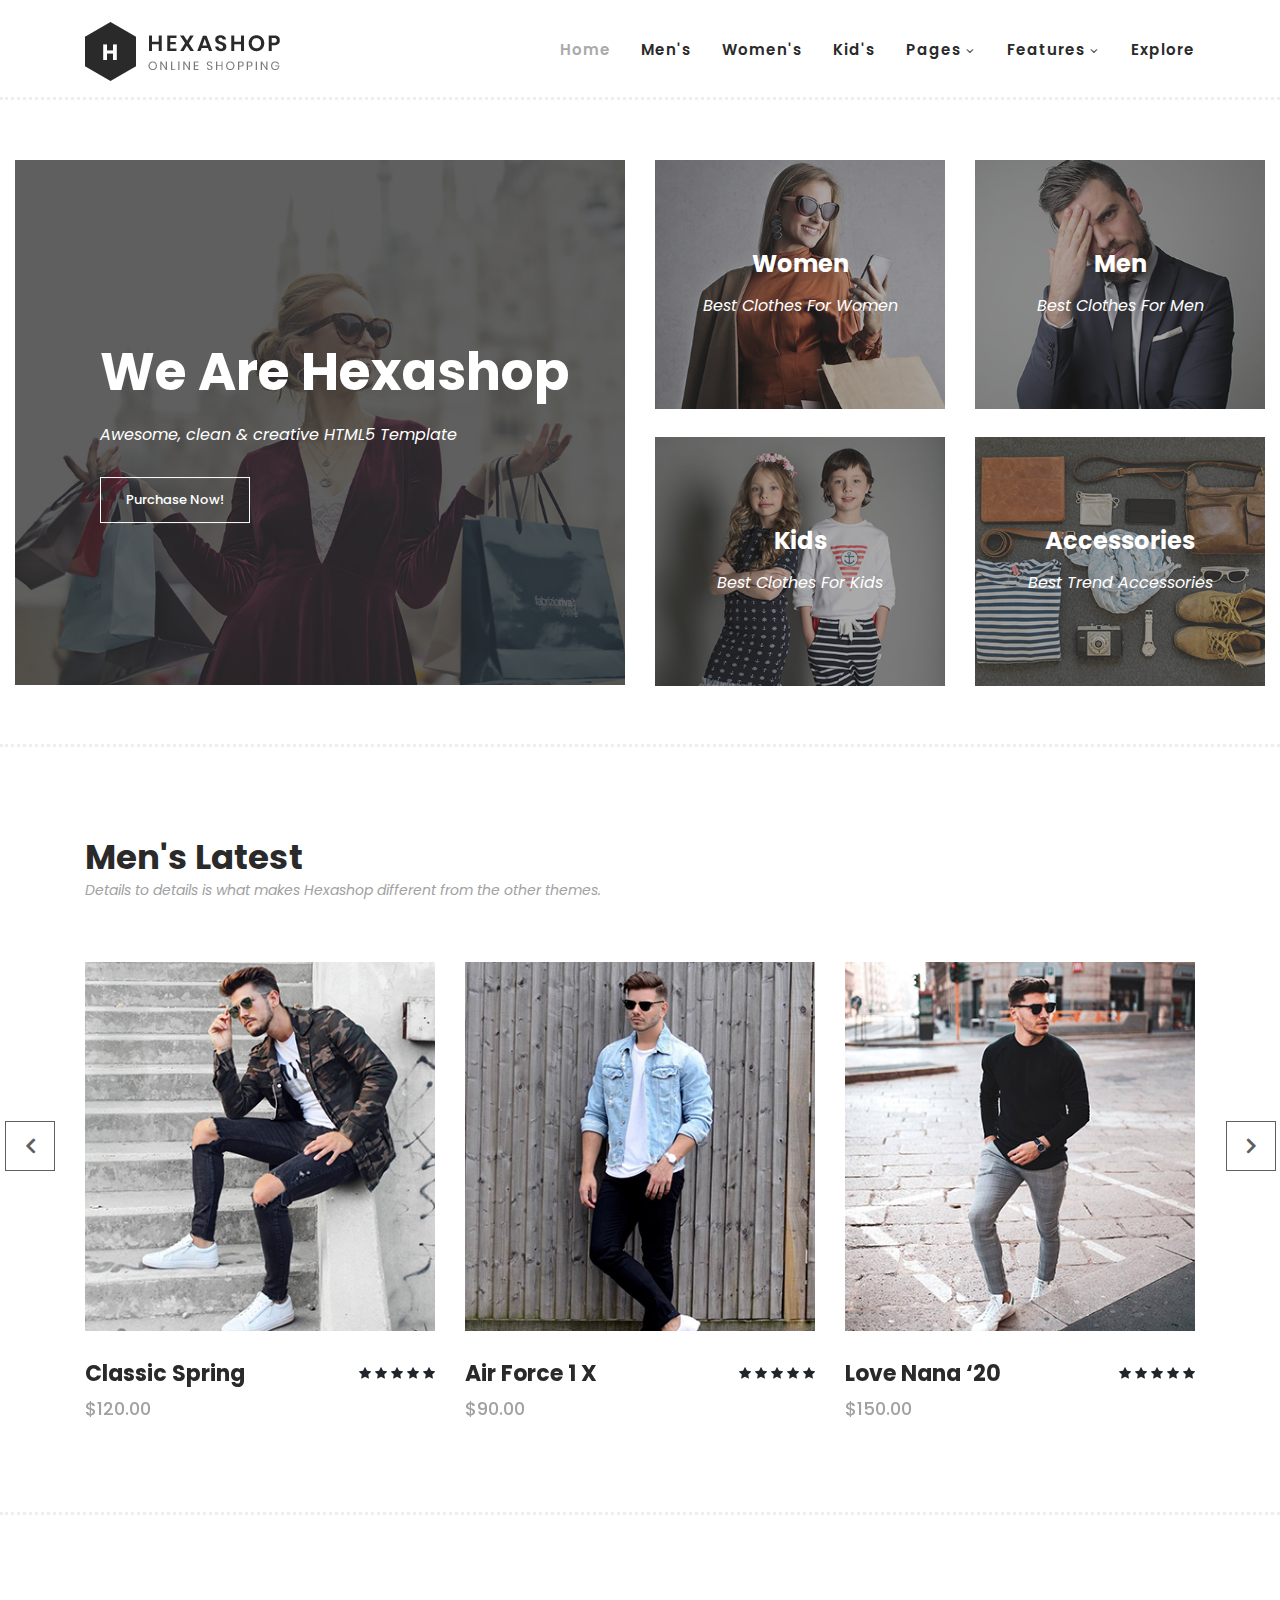
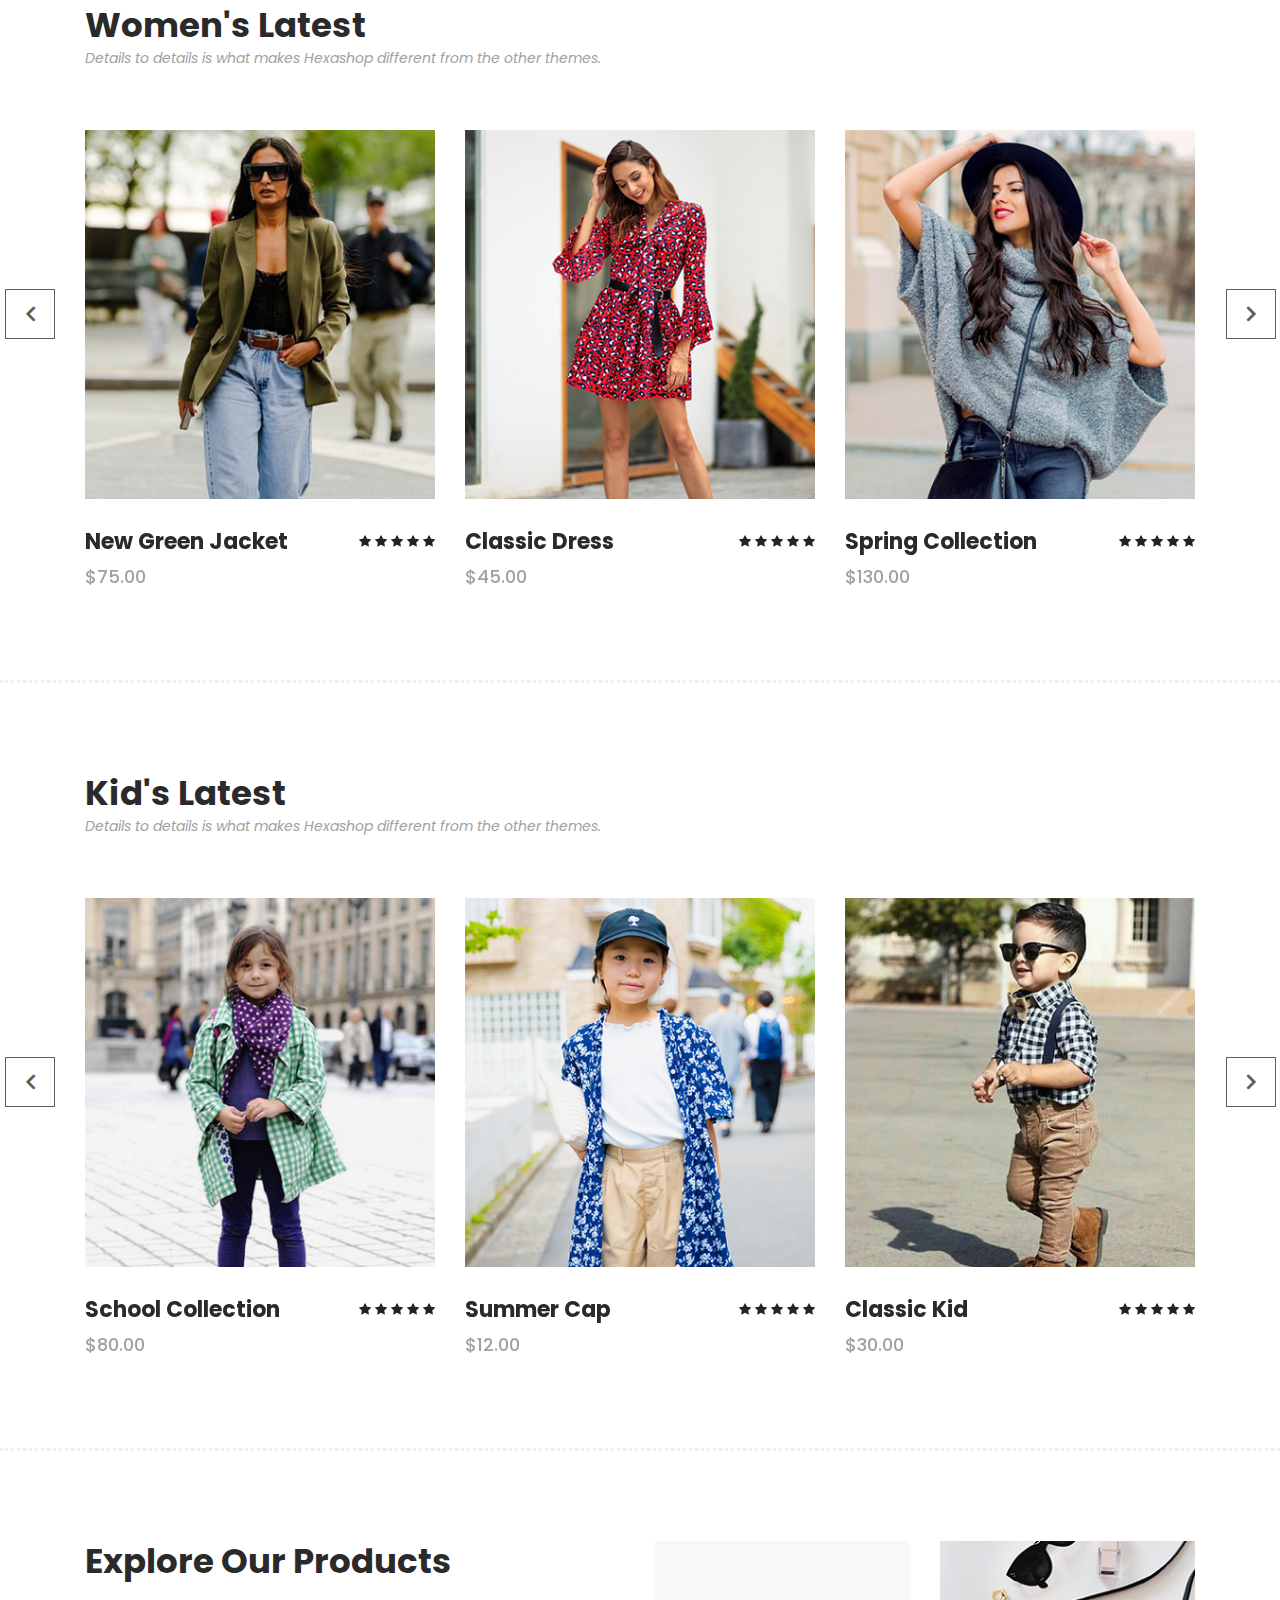
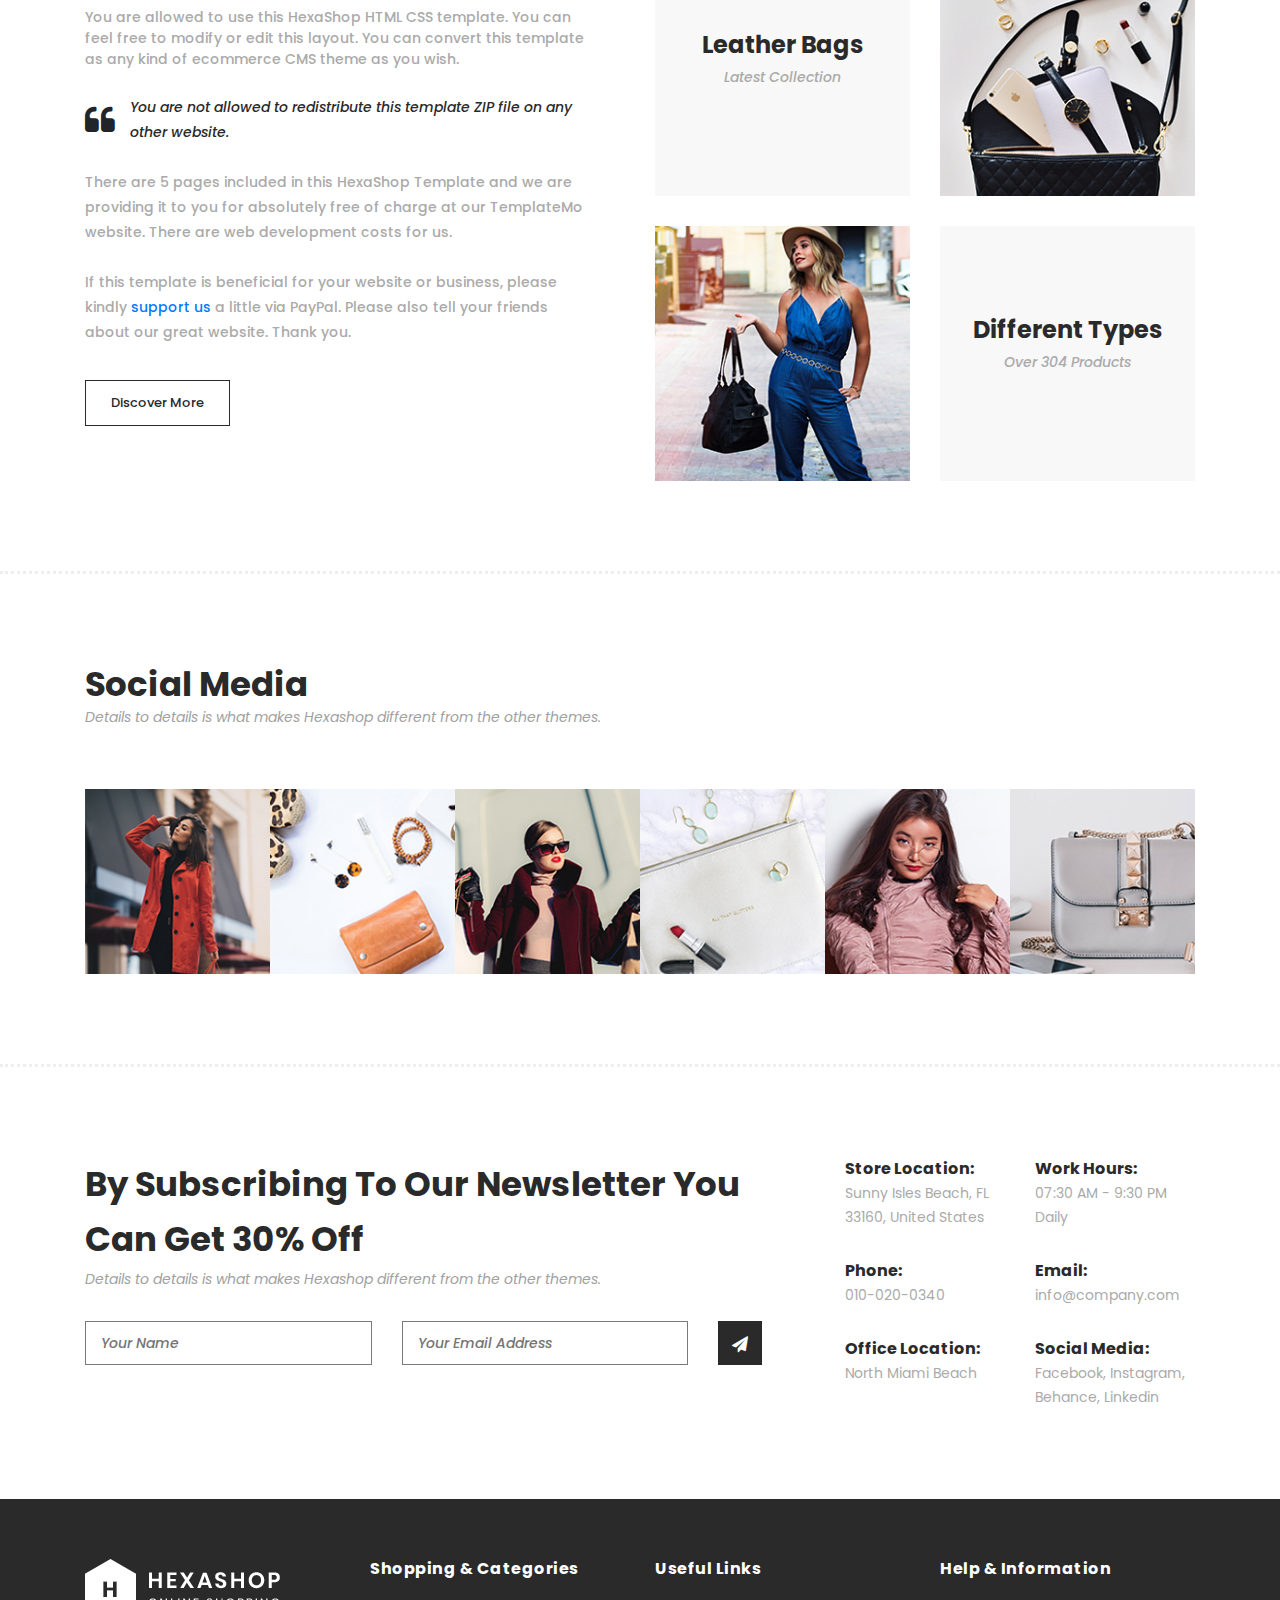
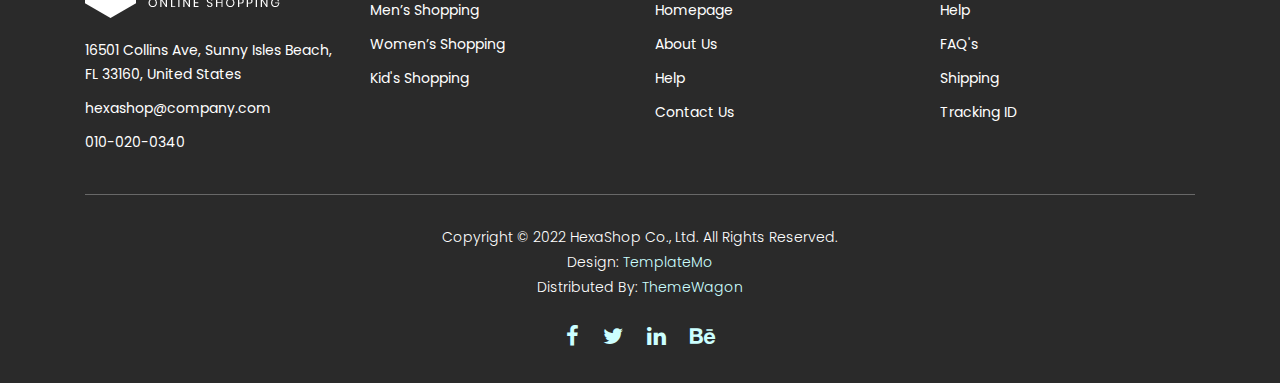
==== index.html @ 244a265d "hehe" ====
<!DOCTYPE html>
<html lang="en">

  <head>

    <meta charset="utf-8">
    <meta name="viewport" content="width=device-width, initial-scale=1, shrink-to-fit=no">
    <meta name="description" content="">
    <meta name="author" content="">
    <link href="https://fonts.googleapis.com/css?family=Poppins:100,200,300,400,500,600,700,800,900&display=swap" rel="stylesheet">

    <title>Hexashop Ecommerce HTML CSS Template</title>


    <!-- Additional CSS Files -->
    <link rel="stylesheet" type="text/css" href="assets/css/bootstrap.min.css">

    <link rel="stylesheet" type="text/css" href="assets/css/font-awesome.css">

    <link rel="stylesheet" href="assets/css/templatemo-hexashop.css">

    <link rel="stylesheet" href="assets/css/owl-carousel.css">

    <link rel="stylesheet" href="assets/css/lightbox.css">
<!--

TemplateMo 571 Hexashop

https://templatemo.com/tm-571-hexashop

-->
    </head>
    
    <body>
    
    <!-- ***** Preloader Start ***** -->
    <div id="preloader">
        <div class="jumper">
            <div></div>
            <div></div>
            <div></div>
        </div>
    </div>  
    <!-- ***** Preloader End ***** -->
    
    
    <!-- ***** Header Area Start ***** -->
    <header class="header-area header-sticky">
        <div class="container">
            <div class="row">
                <div class="col-12">
                    <nav class="main-nav">
                        <!-- ***** Logo Start ***** -->
                        <a href="index.html" class="logo">
                            <img src="assets/images/logo.png">
                        </a>
                        <!-- ***** Logo End ***** -->
                        <!-- ***** Menu Start ***** -->
                        <ul class="nav">
                            <li class="scroll-to-section"><a href="#top" class="active">Home</a></li>
                            <li class="scroll-to-section"><a href="#men">Men's</a></li>
                            <li class="scroll-to-section"><a href="#women">Women's</a></li>
                            <li class="scroll-to-section"><a href="#kids">Kid's</a></li>
                            <li class="submenu">
                                <a href="javascript:;">Pages</a>
                                <ul>
                                    <li><a href="about.html">About Us</a></li>
                                    <li><a href="products.html">Products</a></li>
                                    <li><a href="single-product.html">Single Product</a></li>
                                    <li><a href="contact.html">Contact Us</a></li>
                                </ul>
                            </li>
                            <li class="submenu">
                                <a href="javascript:;">Features</a>
                                <ul>
                                    <li><a href="#">Features Page 1</a></li>
                                    <li><a href="#">Features Page 2</a></li>
                                    <li><a href="#">Features Page 3</a></li>
                                    <li><a rel="nofollow" href="https://templatemo.com/page/4" target="_blank">Template Page 4</a></li>
                                </ul>
                            </li>
                            <li class="scroll-to-section"><a href="#explore">Explore</a></li>
                        </ul>        
                        <a class='menu-trigger'>
                            <span>Menu</span>
                        </a>
                        <!-- ***** Menu End ***** -->
                    </nav>
                </div>
            </div>
        </div>
    </header>
    <!-- ***** Header Area End ***** -->

    <!-- ***** Main Banner Area Start ***** -->
    <div class="main-banner" id="top">
        <div class="container-fluid">
            <div class="row">
                <div class="col-lg-6">
                    <div class="left-content">
                        <div class="thumb">
                            <div class="inner-content">
                                <h4>We Are Hexashop</h4>
                                <span>Awesome, clean &amp; creative HTML5 Template</span>
                                <div class="main-border-button">
                                    <a href="#">Purchase Now!</a>
                                </div>
                            </div>
                            <img src="assets/images/left-banner-image.jpg" alt="">
                        </div>
                    </div>
                </div>
                <div class="col-lg-6">
                    <div class="right-content">
                        <div class="row">
                            <div class="col-lg-6">
                                <div class="right-first-image">
                                    <div class="thumb">
                                        <div class="inner-content">
                                            <h4>Women</h4>
                                            <span>Best Clothes For Women</span>
                                        </div>
                                        <div class="hover-content">
                                            <div class="inner">
                                                <h4>Women</h4>
                                                <p>Lorem ipsum dolor sit amet, conservisii ctetur adipiscing elit incid.</p>
                                                <div class="main-border-button">
                                                    <a href="#">Discover More</a>
                                                </div>
                                            </div>
                                        </div>
                                        <img src="assets/images/baner-right-image-01.jpg">
                                    </div>
                                </div>
                            </div>
                            <div class="col-lg-6">
                                <div class="right-first-image">
                                    <div class="thumb">
                                        <div class="inner-content">
                                            <h4>Men</h4>
                                            <span>Best Clothes For Men</span>
                                        </div>
                                        <div class="hover-content">
                                            <div class="inner">
                                                <h4>Men</h4>
                                                <p>Lorem ipsum dolor sit amet, conservisii ctetur adipiscing elit incid.</p>
                                                <div class="main-border-button">
                                                    <a href="#">Discover More</a>
                                                </div>
                                            </div>
                                        </div>
                                        <img src="assets/images/baner-right-image-02.jpg">
                                    </div>
                                </div>
                            </div>
                            <div class="col-lg-6">
                                <div class="right-first-image">
                                    <div class="thumb">
                                        <div class="inner-content">
                                            <h4>Kids</h4>
                                            <span>Best Clothes For Kids</span>
                                        </div>
                                        <div class="hover-content">
                                            <div class="inner">
                                                <h4>Kids</h4>
                                                <p>Lorem ipsum dolor sit amet, conservisii ctetur adipiscing elit incid.</p>
                                                <div class="main-border-button">
                                                    <a href="#">Discover More</a>
                                                </div>
                                            </div>
                                        </div>
                                        <img src="assets/images/baner-right-image-03.jpg">
                                    </div>
                                </div>
                            </div>
                            <div class="col-lg-6">
                                <div class="right-first-image">
                                    <div class="thumb">
                                        <div class="inner-content">
                                            <h4>Accessories</h4>
                                            <span>Best Trend Accessories</span>
                                        </div>
                                        <div class="hover-content">
                                            <div class="inner">
                                                <h4>Accessories</h4>
                                                <p>Lorem ipsum dolor sit amet, conservisii ctetur adipiscing elit incid.</p>
                                                <div class="main-border-button">
                                                    <a href="#">Discover More</a>
                                                </div>
                                            </div>
                                        </div>
                                        <img src="assets/images/baner-right-image-04.jpg">
                                    </div>
                                </div>
                            </div>
                        </div>
                    </div>
                </div>
            </div>
        </div>
    </div>
    <!-- ***** Main Banner Area End ***** -->

    <!-- ***** Men Area Starts ***** -->
    <section class="section" id="men">
        <div class="container">
            <div class="row">
                <div class="col-lg-6">
                    <div class="section-heading">
                        <h2>Men's Latest</h2>
                        <span>Details to details is what makes Hexashop different from the other themes.</span>
                    </div>
                </div>
            </div>
        </div>
        <div class="container">
            <div class="row">
                <div class="col-lg-12">
                    <div class="men-item-carousel">
                        <div class="owl-men-item owl-carousel">
                            <div class="item">
                                <div class="thumb">
                                    <div class="hover-content">
                                        <ul>
                                            <li><a href="single-product.html"><i class="fa fa-eye"></i></a></li>
                                            <li><a href="single-product.html"><i class="fa fa-star"></i></a></li>
                                            <li><a href="single-product.html"><i class="fa fa-shopping-cart"></i></a></li>
                                        </ul>
                                    </div>
                                    <img src="assets/images/men-01.jpg" alt="">
                                </div>
                                <div class="down-content">
                                    <h4>Classic Spring</h4>
                                    <span>$120.00</span>
                                    <ul class="stars">
                                        <li><i class="fa fa-star"></i></li>
                                        <li><i class="fa fa-star"></i></li>
                                        <li><i class="fa fa-star"></i></li>
                                        <li><i class="fa fa-star"></i></li>
                                        <li><i class="fa fa-star"></i></li>
                                    </ul>
                                </div>
                            </div>
                            <div class="item">
                                <div class="thumb">
                                    <div class="hover-content">
                                        <ul>
                                            <li><a href="single-product.html"><i class="fa fa-eye"></i></a></li>
                                            <li><a href="single-product.html"><i class="fa fa-star"></i></a></li>
                                            <li><a href="single-product.html"><i class="fa fa-shopping-cart"></i></a></li>
                                        </ul>
                                    </div>
                                    <img src="assets/images/men-02.jpg" alt="">
                                </div>
                                <div class="down-content">
                                    <h4>Air Force 1 X</h4>
                                    <span>$90.00</span>
                                    <ul class="stars">
                                        <li><i class="fa fa-star"></i></li>
                                        <li><i class="fa fa-star"></i></li>
                                        <li><i class="fa fa-star"></i></li>
                                        <li><i class="fa fa-star"></i></li>
                                        <li><i class="fa fa-star"></i></li>
                                    </ul>
                                </div>
                            </div>
                            <div class="item">
                                <div class="thumb">
                                    <div class="hover-content">
                                        <ul>
                                            <li><a href="single-product.html"><i class="fa fa-eye"></i></a></li>
                                            <li><a href="single-product.html"><i class="fa fa-star"></i></a></li>
                                            <li><a href="single-product.html"><i class="fa fa-shopping-cart"></i></a></li>
                                        </ul>
                                    </div>
                                    <img src="assets/images/men-03.jpg" alt="">
                                </div>
                                <div class="down-content">
                                    <h4>Love Nana ‘20</h4>
                                    <span>$150.00</span>
                                    <ul class="stars">
                                        <li><i class="fa fa-star"></i></li>
                                        <li><i class="fa fa-star"></i></li>
                                        <li><i class="fa fa-star"></i></li>
                                        <li><i class="fa fa-star"></i></li>
                                        <li><i class="fa fa-star"></i></li>
                                    </ul>
                                </div>
                            </div>
                            <div class="item">
                                <div class="thumb">
                                    <div class="hover-content">
                                        <ul>
                                            <li><a href="single-product.html"><i class="fa fa-eye"></i></a></li>
                                            <li><a href="single-product.html"><i class="fa fa-star"></i></a></li>
                                            <li><a href="single-product.html"><i class="fa fa-shopping-cart"></i></a></li>
                                        </ul>
                                    </div>
                                    <img src="assets/images/men-01.jpg" alt="">
                                </div>
                                <div class="down-content">
                                    <h4>Classic Spring</h4>
                                    <span>$120.00</span>
                                    <ul class="stars">
                                        <li><i class="fa fa-star"></i></li>
                                        <li><i class="fa fa-star"></i></li>
                                        <li><i class="fa fa-star"></i></li>
                                        <li><i class="fa fa-star"></i></li>
                                        <li><i class="fa fa-star"></i></li>
                                    </ul>
                                </div>
                            </div>
                        </div>
                    </div>
                </div>
            </div>
        </div>
    </section>
    <!-- ***** Men Area Ends ***** -->

    <!-- ***** Women Area Starts ***** -->
    <section class="section" id="women">
        <div class="container">
            <div class="row">
                <div class="col-lg-6">
                    <div class="section-heading">
                        <h2>Women's Latest</h2>
                        <span>Details to details is what makes Hexashop different from the other themes.</span>
                    </div>
                </div>
            </div>
        </div>
        <div class="container">
            <div class="row">
                <div class="col-lg-12">
                    <div class="women-item-carousel">
                        <div class="owl-women-item owl-carousel">
                            <div class="item">
                                <div class="thumb">
                                    <div class="hover-content">
                                        <ul>
                                            <li><a href="single-product.html"><i class="fa fa-eye"></i></a></li>
                                            <li><a href="single-product.html"><i class="fa fa-star"></i></a></li>
                                            <li><a href="single-product.html"><i class="fa fa-shopping-cart"></i></a></li>
                                        </ul>
                                    </div>
                                    <img src="assets/images/women-01.jpg" alt="">
                                </div>
                                <div class="down-content">
                                    <h4>New Green Jacket</h4>
                                    <span>$75.00</span>
                                    <ul class="stars">
                                        <li><i class="fa fa-star"></i></li>
                                        <li><i class="fa fa-star"></i></li>
                                        <li><i class="fa fa-star"></i></li>
                                        <li><i class="fa fa-star"></i></li>
                                        <li><i class="fa fa-star"></i></li>
                                    </ul>
                                </div>
                            </div>
                            <div class="item">
                                <div class="thumb">
                                    <div class="hover-content">
                                        <ul>
                                            <li><a href="single-product.html"><i class="fa fa-eye"></i></a></li>
                                            <li><a href="single-product.html"><i class="fa fa-star"></i></a></li>
                                            <li><a href="single-product.html"><i class="fa fa-shopping-cart"></i></a></li>
                                        </ul>
                                    </div>
                                    <img src="assets/images/women-02.jpg" alt="">
                                </div>
                                <div class="down-content">
                                    <h4>Classic Dress</h4>
                                    <span>$45.00</span>
                                    <ul class="stars">
                                        <li><i class="fa fa-star"></i></li>
                                        <li><i class="fa fa-star"></i></li>
                                        <li><i class="fa fa-star"></i></li>
                                        <li><i class="fa fa-star"></i></li>
                                        <li><i class="fa fa-star"></i></li>
                                    </ul>
                                </div>
                            </div>
                            <div class="item">
                                <div class="thumb">
                                    <div class="hover-content">
                                        <ul>
                                            <li><a href="single-product.html"><i class="fa fa-eye"></i></a></li>
                                            <li><a href="single-product.html"><i class="fa fa-star"></i></a></li>
                                            <li><a href="single-product.html"><i class="fa fa-shopping-cart"></i></a></li>
                                        </ul>
                                    </div>
                                    <img src="assets/images/women-03.jpg" alt="">
                                </div>
                                <div class="down-content">
                                    <h4>Spring Collection</h4>
                                    <span>$130.00</span>
                                    <ul class="stars">
                                        <li><i class="fa fa-star"></i></li>
                                        <li><i class="fa fa-star"></i></li>
                                        <li><i class="fa fa-star"></i></li>
                                        <li><i class="fa fa-star"></i></li>
                                        <li><i class="fa fa-star"></i></li>
                                    </ul>
                                </div>
                            </div>
                            <div class="item">
                                <div class="thumb">
                                    <div class="hover-content">
                                        <ul>
                                            <li><a href="single-product.html"><i class="fa fa-eye"></i></a></li>
                                            <li><a href="single-product.html"><i class="fa fa-star"></i></a></li>
                                            <li><a href="single-product.html"><i class="fa fa-shopping-cart"></i></a></li>
                                        </ul>
                                    </div>
                                    <img src="assets/images/women-01.jpg" alt="">
                                </div>
                                <div class="down-content">
                                    <h4>Classic Spring</h4>
                                    <span>$120.00</span>
                                    <ul class="stars">
                                        <li><i class="fa fa-star"></i></li>
                                        <li><i class="fa fa-star"></i></li>
                                        <li><i class="fa fa-star"></i></li>
                                        <li><i class="fa fa-star"></i></li>
                                        <li><i class="fa fa-star"></i></li>
                                    </ul>
                                </div>
                            </div>
                        </div>
                    </div>
                </div>
            </div>
        </div>
    </section>
    <!-- ***** Women Area Ends ***** -->

    <!-- ***** Kids Area Starts ***** -->
    <section class="section" id="kids">
        <div class="container">
            <div class="row">
                <div class="col-lg-6">
                    <div class="section-heading">
                        <h2>Kid's Latest</h2>
                        <span>Details to details is what makes Hexashop different from the other themes.</span>
                    </div>
                </div>
            </div>
        </div>
        <div class="container">
            <div class="row">
                <div class="col-lg-12">
                    <div class="kid-item-carousel">
                        <div class="owl-kid-item owl-carousel">
                            <div class="item">
                                <div class="thumb">
                                    <div class="hover-content">
                                        <ul>
                                            <li><a href="single-product.html"><i class="fa fa-eye"></i></a></li>
                                            <li><a href="single-product.html"><i class="fa fa-star"></i></a></li>
                                            <li><a href="single-product.html"><i class="fa fa-shopping-cart"></i></a></li>
                                        </ul>
                                    </div>
                                    <img src="assets/images/kid-01.jpg" alt="">
                                </div>
                                <div class="down-content">
                                    <h4>School Collection</h4>
                                    <span>$80.00</span>
                                    <ul class="stars">
                                        <li><i class="fa fa-star"></i></li>
                                        <li><i class="fa fa-star"></i></li>
                                        <li><i class="fa fa-star"></i></li>
                                        <li><i class="fa fa-star"></i></li>
                                        <li><i class="fa fa-star"></i></li>
                                    </ul>
                                </div>
                            </div>
                            <div class="item">
                                <div class="thumb">
                                    <div class="hover-content">
                                        <ul>
                                            <li><a href="single-product.html"><i class="fa fa-eye"></i></a></li>
                                            <li><a href="single-product.html"><i class="fa fa-star"></i></a></li>
                                            <li><a href="single-product.html"><i class="fa fa-shopping-cart"></i></a></li>
                                        </ul>
                                    </div>
                                    <img src="assets/images/kid-02.jpg" alt="">
                                </div>
                                <div class="down-content">
                                    <h4>Summer Cap</h4>
                                    <span>$12.00</span>
                                    <ul class="stars">
                                        <li><i class="fa fa-star"></i></li>
                                        <li><i class="fa fa-star"></i></li>
                                        <li><i class="fa fa-star"></i></li>
                                        <li><i class="fa fa-star"></i></li>
                                        <li><i class="fa fa-star"></i></li>
                                    </ul>
                                </div>
                            </div>
                            <div class="item">
                                <div class="thumb">
                                    <div class="hover-content">
                                        <ul>
                                            <li><a href="single-product.html"><i class="fa fa-eye"></i></a></li>
                                            <li><a href="single-product.html"><i class="fa fa-star"></i></a></li>
                                            <li><a href="single-product.html"><i class="fa fa-shopping-cart"></i></a></li>
                                        </ul>
                                    </div>
                                    <img src="assets/images/kid-03.jpg" alt="">
                                </div>
                                <div class="down-content">
                                    <h4>Classic Kid</h4>
                                    <span>$30.00</span>
                                    <ul class="stars">
                                        <li><i class="fa fa-star"></i></li>
                                        <li><i class="fa fa-star"></i></li>
                                        <li><i class="fa fa-star"></i></li>
                                        <li><i class="fa fa-star"></i></li>
                                        <li><i class="fa fa-star"></i></li>
                                    </ul>
                                </div>
                            </div>
                            <div class="item">
                                <div class="thumb">
                                    <div class="hover-content">
                                        <ul>
                                            <li><a href="single-product.html"><i class="fa fa-eye"></i></a></li>
                                            <li><a href="single-product.html"><i class="fa fa-star"></i></a></li>
                                            <li><a href="single-product.html"><i class="fa fa-shopping-cart"></i></a></li>
                                        </ul>
                                    </div>
                                    <img src="assets/images/kid-01.jpg" alt="">
                                </div>
                                <div class="down-content">
                                    <h4>Classic Spring</h4>
                                    <span>$120.00</span>
                                    <ul class="stars">
                                        <li><i class="fa fa-star"></i></li>
                                        <li><i class="fa fa-star"></i></li>
                                        <li><i class="fa fa-star"></i></li>
                                        <li><i class="fa fa-star"></i></li>
                                        <li><i class="fa fa-star"></i></li>
                                    </ul>
                                </div>
                            </div>
                        </div>
                    </div>
                </div>
            </div>
        </div>
    </section>
    <!-- ***** Kids Area Ends ***** -->

    <!-- ***** Explore Area Starts ***** -->
    <section class="section" id="explore">
        <div class="container">
            <div class="row">
                <div class="col-lg-6">
                    <div class="left-content">
                        <h2>Explore Our Products</h2>
                        <span>You are allowed to use this HexaShop HTML CSS template. You can feel free to modify or edit this layout. You can convert this template as any kind of ecommerce CMS theme as you wish.</span>
                        <div class="quote">
                            <i class="fa fa-quote-left"></i><p>You are not allowed to redistribute this template ZIP file on any other website.</p>
                        </div>
                        <p>There are 5 pages included in this HexaShop Template and we are providing it to you for absolutely free of charge at our TemplateMo website. There are web development costs for us.</p>
                        <p>If this template is beneficial for your website or business, please kindly <a rel="nofollow" href="https://paypal.me/templatemo" target="_blank">support us</a> a little via PayPal. Please also tell your friends about our great website. Thank you.</p>
                        <div class="main-border-button">
                            <a href="products.html">Discover More</a>
                        </div>
                    </div>
                </div>
                <div class="col-lg-6">
                    <div class="right-content">
                        <div class="row">
                            <div class="col-lg-6">
                                <div class="leather">
                                    <h4>Leather Bags</h4>
                                    <span>Latest Collection</span>
                                </div>
                            </div>
                            <div class="col-lg-6">
                                <div class="first-image">
                                    <img src="assets/images/explore-image-01.jpg" alt="">
                                </div>
                            </div>
                            <div class="col-lg-6">
                                <div class="second-image">
                                    <img src="assets/images/explore-image-02.jpg" alt="">
                                </div>
                            </div>
                            <div class="col-lg-6">
                                <div class="types">
                                    <h4>Different Types</h4>
                                    <span>Over 304 Products</span>
                                </div>
                            </div>
                        </div>
                    </div>
                </div>
            </div>
        </div>
    </section>
    <!-- ***** Explore Area Ends ***** -->

    <!-- ***** Social Area Starts ***** -->
    <section class="section" id="social">
        <div class="container">
            <div class="row">
                <div class="col-lg-12">
                    <div class="section-heading">
                        <h2>Social Media</h2>
                        <span>Details to details is what makes Hexashop different from the other themes.</span>
                    </div>
                </div>
            </div>
        </div>
        <div class="container">
            <div class="row images">
                <div class="col-2">
                    <div class="thumb">
                        <div class="icon">
                            <a href="http://instagram.com">
                                <h6>Fashion</h6>
                                <i class="fa fa-instagram"></i>
                            </a>
                        </div>
                        <img src="assets/images/instagram-01.jpg" alt="">
                    </div>
                </div>
                <div class="col-2">
                    <div class="thumb">
                        <div class="icon">
                            <a href="http://instagram.com">
                                <h6>New</h6>
                                <i class="fa fa-instagram"></i>
                            </a>
                        </div>
                        <img src="assets/images/instagram-02.jpg" alt="">
                    </div>
                </div>
                <div class="col-2">
                    <div class="thumb">
                        <div class="icon">
                            <a href="http://instagram.com">
                                <h6>Brand</h6>
                                <i class="fa fa-instagram"></i>
                            </a>
                        </div>
                        <img src="assets/images/instagram-03.jpg" alt="">
                    </div>
                </div>
                <div class="col-2">
                    <div class="thumb">
                        <div class="icon">
                            <a href="http://instagram.com">
                                <h6>Makeup</h6>
                                <i class="fa fa-instagram"></i>
                            </a>
                        </div>
                        <img src="assets/images/instagram-04.jpg" alt="">
                    </div>
                </div>
                <div class="col-2">
                    <div class="thumb">
                        <div class="icon">
                            <a href="http://instagram.com">
                                <h6>Leather</h6>
                                <i class="fa fa-instagram"></i>
                            </a>
                        </div>
                        <img src="assets/images/instagram-05.jpg" alt="">
                    </div>
                </div>
                <div class="col-2">
                    <div class="thumb">
                        <div class="icon">
                            <a href="http://instagram.com">
                                <h6>Bag</h6>
                                <i class="fa fa-instagram"></i>
                            </a>
                        </div>
                        <img src="assets/images/instagram-06.jpg" alt="">
                    </div>
                </div>
            </div>
        </div>
    </section>
    <!-- ***** Social Area Ends ***** -->

    <!-- ***** Subscribe Area Starts ***** -->
    <div class="subscribe">
        <div class="container">
            <div class="row">
                <div class="col-lg-8">
                    <div class="section-heading">
                        <h2>By Subscribing To Our Newsletter You Can Get 30% Off</h2>
                        <span>Details to details is what makes Hexashop different from the other themes.</span>
                    </div>
                    <form id="subscribe" action="" method="get">
                        <div class="row">
                          <div class="col-lg-5">
                            <fieldset>
                              <input name="name" type="text" id="name" placeholder="Your Name" required="">
                            </fieldset>
                          </div>
                          <div class="col-lg-5">
                            <fieldset>
                              <input name="email" type="text" id="email" pattern="[^ @]*@[^ @]*" placeholder="Your Email Address" required="">
                            </fieldset>
                          </div>
                          <div class="col-lg-2">
                            <fieldset>
                              <button type="submit" id="form-submit" class="main-dark-button"><i class="fa fa-paper-plane"></i></button>
                            </fieldset>
                          </div>
                        </div>
                    </form>
                </div>
                <div class="col-lg-4">
                    <div class="row">
                        <div class="col-6">
                            <ul>
                                <li>Store Location:<br><span>Sunny Isles Beach, FL 33160, United States</span></li>
                                <li>Phone:<br><span>010-020-0340</span></li>
                                <li>Office Location:<br><span>North Miami Beach</span></li>
                            </ul>
                        </div>
                        <div class="col-6">
                            <ul>
                                <li>Work Hours:<br><span>07:30 AM - 9:30 PM Daily</span></li>
                                <li>Email:<br><span>info@company.com</span></li>
                                <li>Social Media:<br><span><a href="#">Facebook</a>, <a href="#">Instagram</a>, <a href="#">Behance</a>, <a href="#">Linkedin</a></span></li>
                            </ul>
                        </div>
                    </div>
                </div>
            </div>
        </div>
    </div>
    <!-- ***** Subscribe Area Ends ***** -->
    
    <!-- ***** Footer Start ***** -->
    <footer>
        <div class="container">
            <div class="row">
                <div class="col-lg-3">
                    <div class="first-item">
                        <div class="logo">
                            <img src="assets/images/white-logo.png" alt="hexashop ecommerce templatemo">
                        </div>
                        <ul>
                            <li><a href="#">16501 Collins Ave, Sunny Isles Beach, FL 33160, United States</a></li>
                            <li><a href="#">hexashop@company.com</a></li>
                            <li><a href="#">010-020-0340</a></li>
                        </ul>
                    </div>
                </div>
                <div class="col-lg-3">
                    <h4>Shopping &amp; Categories</h4>
                    <ul>
                        <li><a href="#">Men’s Shopping</a></li>
                        <li><a href="#">Women’s Shopping</a></li>
                        <li><a href="#">Kid's Shopping</a></li>
                    </ul>
                </div>
                <div class="col-lg-3">
                    <h4>Useful Links</h4>
                    <ul>
                        <li><a href="#">Homepage</a></li>
                        <li><a href="#">About Us</a></li>
                        <li><a href="#">Help</a></li>
                        <li><a href="#">Contact Us</a></li>
                    </ul>
                </div>
                <div class="col-lg-3">
                    <h4>Help &amp; Information</h4>
                    <ul>
                        <li><a href="#">Help</a></li>
                        <li><a href="#">FAQ's</a></li>
                        <li><a href="#">Shipping</a></li>
                        <li><a href="#">Tracking ID</a></li>
                    </ul>
                </div>
                <div class="col-lg-12">
                    <div class="under-footer">
                        <p>Copyright © 2022 HexaShop Co., Ltd. All Rights Reserved. 
                        
                        <br>Design: <a href="https://templatemo.com" target="_parent" title="free css templates">TemplateMo</a>

                        <br>Distributed By: <a href="https://themewagon.com" target="_blank" title="free & premium responsive templates">ThemeWagon</a></p>
                        <ul>
                            <li><a href="#"><i class="fa fa-facebook"></i></a></li>
                            <li><a href="#"><i class="fa fa-twitter"></i></a></li>
                            <li><a href="#"><i class="fa fa-linkedin"></i></a></li>
                            <li><a href="#"><i class="fa fa-behance"></i></a></li>
                        </ul>
                    </div>
                </div>
            </div>
        </div>
    </footer>
    

    <!-- jQuery -->
    <script src="assets/js/jquery-2.1.0.min.js"></script>

    <!-- Bootstrap -->
    <script src="assets/js/popper.js"></script>
    <script src="assets/js/bootstrap.min.js"></script>

    <!-- Plugins -->
    <script src="assets/js/owl-carousel.js"></script>
    <script src="assets/js/accordions.js"></script>
    <script src="assets/js/datepicker.js"></script>
    <script src="assets/js/scrollreveal.min.js"></script>
    <script src="assets/js/waypoints.min.js"></script>
    <script src="assets/js/jquery.counterup.min.js"></script>
    <script src="assets/js/imgfix.min.js"></script> 
    <script src="assets/js/slick.js"></script> 
    <script src="assets/js/lightbox.js"></script> 
    <script src="assets/js/isotope.js"></script> 
    
    <!-- Global Init -->
    <script src="assets/js/custom.js"></script>

    <script>

        $(function() {
            var selectedClass = "";
            $("p").click(function(){
            selectedClass = $(this).attr("data-rel");
            $("#portfolio").fadeTo(50, 0.1);
                $("#portfolio div").not("."+selectedClass).fadeOut();
            setTimeout(function() {
              $("."+selectedClass).fadeIn();
              $("#portfolio").fadeTo(50, 1);
            }, 500);
                
            });
        });

    </script>

  </body>
</html>
---- assets/css/templatemo-hexashop.css ----
/*

TemplateMo 571 Hexashop

https://templatemo.com/tm-571-hexashop

*/

/* ---------------------------------------------
Table of contents
------------------------------------------------
01. font & reset css
02. reset
03. global styles
04. header
05. banner
06. features
07. testimonials
08. contact
09. footer
10. preloader
11. search
12. portfolio

--------------------------------------------- */
/* 
---------------------------------------------
font & reset css
--------------------------------------------- 
*/
@import url("https://fonts.googleapis.com/css?family=Poppins:100,200,300,400,500,600,700,800,900");
/* 
---------------------------------------------
reset
--------------------------------------------- 
*/
html, body, div, span, applet, object, iframe, h1, h2, h3, h4, h5, h6, p, blockquote, div
pre, a, abbr, acronym, address, big, cite, code, del, dfn, em, font, img, ins, kbd, q,
s, samp, small, strike, strong, sub, sup, tt, var, b, u, i, center, dl, dt, dd, ol, ul, li,
figure, header, nav, section, article, aside, footer, figcaption {
  margin: 0;
  padding: 0;
  border: 0;
  outline: 0;
}

.clearfix:after {
  content: ".";
  display: block;
  clear: both;
  visibility: hidden;
  line-height: 0;
  height: 0;
}

.clearfix {
  display: inline-block;
}

html[xmlns] .clearfix {
  display: block;
}

* html .clearfix {
  height: 1%;
}

ul, li {
  padding: 0;
  margin: 0;
  list-style: none;
}

header, nav, section, article, aside, footer, hgroup {
  display: block;
}

* {
  box-sizing: border-box;
}

html, body {
  font-family: 'Poppins', sans-serif;
  font-weight: 400;
  background-color: #fff;
  font-size: 16px;
  -ms-text-size-adjust: 100%;
  -webkit-font-smoothing: antialiased;
  -moz-osx-font-smoothing: grayscale;
}

a {
  text-decoration: none !important;
}

h1, h2, h3, h4, h5, h6 {
  margin-top: 0px;
  margin-bottom: 0px;
}

ul {
  margin-bottom: 0px;
}

p {
  font-size: 14px;
  line-height: 25px;
  color: #2a2a2a;
}

/* 
---------------------------------------------
global styles
--------------------------------------------- 
*/
html,
body {
  background: #fff;
  font-family: 'Poppins', sans-serif;
}

::selection {
  background: #2a2a2a;
  color: #fff;
}

::-moz-selection {
  background: #2a2a2a;
  color: #fff;
}

@media (max-width: 991px) {
  html, body {
    overflow-x: hidden;
  }
  .mobile-top-fix {
    margin-top: 30px;
    margin-bottom: 0px;
  }
  .mobile-bottom-fix {
    margin-bottom: 30px;
  }
  .mobile-bottom-fix-big {
    margin-bottom: 60px;
  }
}

.main-border-button a {
  font-size: 13px;
  color: #fff;
  border: 1px solid #fff;
  padding: 12px 25px;
  display: inline-block;
  font-weight: 500;
  transition: all .3s;
}

.main-border-button a:hover {
  background-color: #fff;
  color: #2a2a2a;
}

.main-white-button a {
  font-size: 13px;
  color: #2a2a2a;
  background-color: #fff;
  padding: 12px 25px;
  display: inline-block;
  border-radius: 3px;
  font-weight: 600;
  transition: all .3s;
}

.main-white-button a:hover {
  opacity: 0.9;
}

.main-text-button a {
  font-size: 13px;
  color: #fff;
  font-weight: 600;
  transition: all .3s;
}

.main-text-button a:hover {
  opacity: 0.9;
}

.section-heading h2 {
  font-size: 34px;
  font-weight: 700;
  color: #2a2a2a;
}

.section-heading span {
  font-size: 14px;
  color: #a1a1a1;
  font-style: italic;
  font-weight: 400;
}



/* 
---------------------------------------------
header
--------------------------------------------- 
*/

.background-header {
  border-bottom: none !important;
  background-color: #fff;
  height: 80px!important;
  position: fixed!important;
  top: 0px;
  left: 0px;
  right: 0px;
  box-shadow: 0px 0px 10px rgba(0,0,0,0.15)!important;
}

.background-header .logo,
.background-header .main-nav .nav li a {
  color: #1e1e1e!important;
}

.background-header .main-nav .nav li:hover a {
  color: #2a2a2a!important;
}

.background-header .nav li a.active {
  color: #2a2a2a!important;
}

.header-area {
  border-bottom: 3px dotted #eee;
  box-shadow: none;
  background-color: #fff;
  position: absolute;
  top: 0px;
  left: 0px;
  right: 0px;
  z-index: 100;
  height: 100px;
  -webkit-transition: all .5s ease 0s;
  -moz-transition: all .5s ease 0s;
  -o-transition: all .5s ease 0s;
  transition: all .5s ease 0s;
}

.header-area .main-nav {
  min-height: 80px;
  background: transparent;
}

.header-area .main-nav .logo {
  line-height: 100px;
  color: #fff;
  font-size: 28px;
  font-weight: 700;
  text-transform: uppercase;
  letter-spacing: 2px;
  float: left;
  -webkit-transition: all 0.3s ease 0s;
  -moz-transition: all 0.3s ease 0s;
  -o-transition: all 0.3s ease 0s;
  transition: all 0.3s ease 0s;
}

.background-header .main-nav .logo {
  line-height: 75px;
}

.background-header .nav {
  margin-top: 20px !important;
}

.header-area .main-nav .nav {
  float: right;
  margin-top: 30px;
  margin-right: 0px;
  background-color: transparent;
  -webkit-transition: all 0.3s ease 0s;
  -moz-transition: all 0.3s ease 0s;
  -o-transition: all 0.3s ease 0s;
  transition: all 0.3s ease 0s;
  position: relative;
  z-index: 999;
}

.header-area .main-nav .nav li {
  padding-left: 15px;
  padding-right: 15px;
}

.header-area .main-nav .nav li:last-child {
  padding-right: 0px;
}

.header-area .main-nav .nav li a {
  display: block;
  font-weight: 600;
  font-size: 15px;
  color: #2a2a2a;
  text-transform: capitalize;
  -webkit-transition: all 0.3s ease 0s;
  -moz-transition: all 0.3s ease 0s;
  -o-transition: all 0.3s ease 0s;
  transition: all 0.3s ease 0s;
  height: 40px;
  line-height: 40px;
  border: transparent;
  letter-spacing: 1px;
}

.header-area .main-nav .nav li a {
  color: #2a2a2a;
}

.header-area .main-nav .nav li:hover a,
.header-area .main-nav .nav li a.active {
  color: #aaa!important;
}

.background-header .main-nav .nav li:hover a,
.background-header .main-nav .nav li a.active {
  color: #aaa!important;
  opacity: 1;
}

.header-area .main-nav .nav li.submenu {
  position: relative;
  padding-right: 30px;
}

.header-area .main-nav .nav li.submenu:after {
  font-family: FontAwesome;
  content: "\f107";
  font-size: 12px;
  color: #2a2a2a;
  position: absolute;
  right: 18px;
  top: 12px;
}

.background-header .main-nav .nav li.submenu:after {
  color: #2a2a2a;
}

.header-area .main-nav .nav li.submenu ul {
  position: absolute;
  width: 200px;
  box-shadow: 0 2px 28px 0 rgba(0, 0, 0, 0.06);
  overflow: hidden;
  top: 50px;
  opacity: 0;
  transform: translateY(+2em);
  visibility: hidden;
  z-index: -1;
  transition: all 0.3s ease-in-out 0s, visibility 0s linear 0.3s, z-index 0s linear 0.01s;
}

.header-area .main-nav .nav li.submenu ul li {
  margin-left: 0px;
  padding-left: 0px;
  padding-right: 0px;
}

.header-area .main-nav .nav li.submenu ul li a {
  opacity: 1;
  display: block;
  background: #f7f7f7;
  color: #2a2a2a!important;
  padding-left: 20px;
  height: 40px;
  line-height: 40px;
  -webkit-transition: all 0.3s ease 0s;
  -moz-transition: all 0.3s ease 0s;
  -o-transition: all 0.3s ease 0s;
  transition: all 0.3s ease 0s;
  position: relative;
  font-size: 13px;
  font-weight: 400;
  border-bottom: 1px solid #eee;
}

.header-area .main-nav .nav li.submenu ul li a:hover {
  background: #fff;
  color: #aaa!important;
  padding-left: 25px;
}

.header-area .main-nav .nav li.submenu ul li a:hover:before {
  width: 3px;
}

.header-area .main-nav .nav li.submenu:hover ul {
  visibility: visible;
  opacity: 1;
  z-index: 1;
  transform: translateY(0%);
  transition-delay: 0s, 0s, 0.3s;
}

.header-area .main-nav .menu-trigger {
  cursor: pointer;
  display: block;
  position: absolute;
  top: 33px;
  width: 32px;
  height: 40px;
  text-indent: -9999em;
  z-index: 99;
  right: 40px;
  display: none;
}

.background-header .main-nav .menu-trigger {
  top: 23px;
}

.header-area .main-nav .menu-trigger span,
.header-area .main-nav .menu-trigger span:before,
.header-area .main-nav .menu-trigger span:after {
  -moz-transition: all 0.4s;
  -o-transition: all 0.4s;
  -webkit-transition: all 0.4s;
  transition: all 0.4s;
  background-color: #1e1e1e;
  display: block;
  position: absolute;
  width: 30px;
  height: 2px;
  left: 0;
}

.background-header .main-nav .menu-trigger span,
.background-header .main-nav .menu-trigger span:before,
.background-header .main-nav .menu-trigger span:after {
  background-color: #1e1e1e;
}

.header-area .main-nav .menu-trigger span:before,
.header-area .main-nav .menu-trigger span:after {
  -moz-transition: all 0.4s;
  -o-transition: all 0.4s;
  -webkit-transition: all 0.4s;
  transition: all 0.4s;
  background-color: #1e1e1e;
  display: block;
  position: absolute;
  width: 30px;
  height: 2px;
  left: 0;
  width: 75%;
}

.background-header .main-nav .menu-trigger span:before,
.background-header .main-nav .menu-trigger span:after {
  background-color: #1e1e1e;
}

.header-area .main-nav .menu-trigger span:before,
.header-area .main-nav .menu-trigger span:after {
  content: "";
}

.header-area .main-nav .menu-trigger span {
  top: 16px;
}

.header-area .main-nav .menu-trigger span:before {
  -moz-transform-origin: 33% 100%;
  -ms-transform-origin: 33% 100%;
  -webkit-transform-origin: 33% 100%;
  transform-origin: 33% 100%;
  top: -10px;
  z-index: 10;
}

.header-area .main-nav .menu-trigger span:after {
  -moz-transform-origin: 33% 0;
  -ms-transform-origin: 33% 0;
  -webkit-transform-origin: 33% 0;
  transform-origin: 33% 0;
  top: 10px;
}

.header-area .main-nav .menu-trigger.active span,
.header-area .main-nav .menu-trigger.active span:before,
.header-area .main-nav .menu-trigger.active span:after {
  background-color: transparent;
  width: 100%;
}

.header-area .main-nav .menu-trigger.active span:before {
  -moz-transform: translateY(6px) translateX(1px) rotate(45deg);
  -ms-transform: translateY(6px) translateX(1px) rotate(45deg);
  -webkit-transform: translateY(6px) translateX(1px) rotate(45deg);
  transform: translateY(6px) translateX(1px) rotate(45deg);
  background-color: #1e1e1e;
}

.background-header .main-nav .menu-trigger.active span:before {
  background-color: #1e1e1e;
}

.header-area .main-nav .menu-trigger.active span:after {
  -moz-transform: translateY(-6px) translateX(1px) rotate(-45deg);
  -ms-transform: translateY(-6px) translateX(1px) rotate(-45deg);
  -webkit-transform: translateY(-6px) translateX(1px) rotate(-45deg);
  transform: translateY(-6px) translateX(1px) rotate(-45deg);
  background-color: #1e1e1e;
}

.background-header .main-nav .menu-trigger.active span:after {
  background-color: #1e1e1e;
}

.header-area.header-sticky {
  min-height: 80px;
}

.header-area .nav {
  margin-top: 30px;
}

.header-area.header-sticky .nav li a.active {
  color: #aaa;
}

@media (max-width: 1200px) {
  .header-area .main-nav .nav li {
    padding-left: 12px;
    padding-right: 12px;
  }
  .header-area .main-nav:before {
    display: none;
  }
}

@media (max-width: 767px) {
  .header-area .main-nav .logo {
    color: #1e1e1e;
  }
  .header-area.header-sticky .nav li a:hover,
  .header-area.header-sticky .nav li a.active {
    color: #aaa!important;
    opacity: 1;
  }
  .header-area.header-sticky .nav li.search-icon a {
    width: 100%;
  }
  .header-area {
    background-color: #f7f7f7;
    padding: 0px 15px;
    height: 100px;
    box-shadow: none;
    text-align: center;
  }
  .header-area .container {
    padding: 0px;
  }
  .header-area .logo {
    margin-left: 30px;
  }
  .header-area .menu-trigger {
    display: block !important;
  }
  .header-area .main-nav {
    overflow: hidden;
  }
  .header-area .main-nav .nav {
    float: none;
    width: 100%;
    display: none;
    -webkit-transition: all 0s ease 0s;
    -moz-transition: all 0s ease 0s;
    -o-transition: all 0s ease 0s;
    transition: all 0s ease 0s;
    margin-left: 0px;
  }
  .header-area .main-nav .nav li:first-child {
    border-top: 1px solid #eee;
  }
  .header-area.header-sticky .nav {
    margin-top: 100px !important;
  }
  .header-area .main-nav .nav li {
    width: 100%;
    background: #fff;
    border-bottom: 1px solid #eee;
    padding-left: 0px !important;
    padding-right: 0px !important;
  }
  .header-area .main-nav .nav li a {
    height: 50px !important;
    line-height: 50px !important;
    padding: 0px !important;
    border: none !important;
    background: #f7f7f7 !important;
    color: #191a20 !important;
  }
  .header-area .main-nav .nav li a:hover {
    background: #eee !important;
    color: #aaa!important;
  }
  .header-area .main-nav .nav li.submenu ul {
    position: relative;
    visibility: inherit;
    opacity: 1;
    z-index: 1;
    transform: translateY(0%);
    transition-delay: 0s, 0s, 0.3s;
    top: 0px;
    width: 100%;
    box-shadow: none;
    height: 0px;
  }
  .header-area .main-nav .nav li.submenu ul li a {
    font-size: 12px;
    font-weight: 400;
  }
  .header-area .main-nav .nav li.submenu ul li a:hover:before {
    width: 0px;
  }
  .header-area .main-nav .nav li.submenu ul.active {
    height: auto !important;
  }
  .header-area .main-nav .nav li.submenu:after {
    color: #3B566E;
    right: 25px;
    font-size: 14px;
    top: 15px;
  }
  .header-area .main-nav .nav li.submenu:hover ul, .header-area .main-nav .nav li.submenu:focus ul {
    height: 0px;
  }
}

@media (min-width: 767px) {
  .header-area .main-nav .nav {
    display: flex !important;
  }
}


/* 
---------------------------------------------
banner
--------------------------------------------- 
*/

.main-banner {
  border-bottom: 3px dotted #eee;
  padding-top: 160px;
  padding-bottom: 30px;
}

.main-banner .left-content .thumb img {
  width: 100%;
  overflow: hidden;
}

.main-banner .left-content .inner-content {
  position: absolute;
  left: 100px;
  top: 50%;
  transform: translateY(-50%);
}

.main-banner .left-content .inner-content h4 {
  color: #fff;
  margin-top: -10px;
  font-size: 52px;
  font-weight: 700;
  margin-bottom: 20px;
}

.main-banner .left-content .inner-content span {
  font-size: 16px;
  color: #fff;
  font-weight: 400;
  font-style: italic;
  display: block;
  margin-bottom: 30px;
}

.main-banner .right-content .right-first-image {
  margin-bottom: 28.5px;
}

.main-banner .right-content .right-first-image .thumb {
  position: relative;
  text-align: center;
}

.main-banner .right-content .right-first-image .thumb img {
  width: 100%;
  overflow: hidden;
}

.main-banner .right-content .right-first-image .thumb .inner-content {
  position: absolute;
  top: 50%;
  transform: translateY(-50%);
  width: 100%;
  text-align: center;
}

.main-banner .right-content .right-first-image .thumb .inner-content h4 {
  color: #fff;
  font-size: 24px;
  font-weight: 700;
  margin-bottom: 15px;
}

.main-banner .right-content .right-first-image .thumb .inner-content span {
  font-size: 16px;
  color: #fff;
  font-style: italic;
}

.main-banner .right-content .right-first-image .thumb .hover-content {
  position: absolute;
  top: 15px;
  right: 15px;
  left: 15px;
  bottom: 15px;
  text-align: center;
  background-color: rgba(42,42,42,.97);
  opacity: 0;
  visibility: hidden;
  transition: all 0.5s;
}

.main-banner .right-content .right-first-image .thumb:hover .hover-content {
  opacity: 1;
  visibility: visible;
}

.main-banner .right-content .right-first-image .thumb .hover-content .inner {
  position: absolute;
  top: 50%;
  left: 50%;
  transform: translate(-50%, -50%);
  width: 100%;
}

.main-banner .right-content .right-first-image .thumb .hover-content h4 {
  color: #fff;
  font-size: 24px;
  font-weight: 700;
  margin-bottom: 15px;
}

.main-banner .right-content .right-first-image .thumb .hover-content p {
  color: #fff;
  padding: 0px 20px;
  margin-bottom: 20px;
}



/*
---------------------------------------------
Men
---------------------------------------------
*/

#men {
  padding-top: 90px;
  padding-bottom: 90px;
  border-bottom: 3px dotted #eee;
}

#men .section-heading {
  margin-bottom: 60px;
}

#men .item .down-content {
  padding-top: 30px;
  position: relative;
  z-index: 3;
  background-color: #fff;
}

#men .item .down-content h4 {
  font-size: 22px;
  color: #2a2a2a;
  font-weight: 700;
  margin-bottom: 8px;
}

#men .item .down-content span {
  font-size: 18px;
  color: #a1a1a1;
  font-weight: 500;
  display: block;
}

#men .item .down-content ul.stars {
  position: absolute;
  right: 0;
  top: 30px;
}

#men .item .down-content ul.stars li {
  display: inline;
  font-size: 13px;
}

#men .item .thumb .hover-content {
  position: absolute;
  z-index: 2;
  text-align: center;
  bottom: -60px;
  width: 100%;
  opacity: 0;
  visibility: hidden;
  transition: all .5s;
}

#men .item .thumb:hover .hover-content {
  bottom: 30px;
  opacity: 1;
  visibility: visible;
}

#men .item .thumb {
  position: relative;
}

#men .item .thumb .hover-content ul li {
  display: inline;
  margin: 0px 10px;
}

#men .item .thumb .hover-content ul li a {
  width: 50px;
  height: 50px;
  text-align: center;
  line-height: 50px;
  display: inline-block;
  color: #2a2a2a;
  background-color: #fff;
}


#men .owl-nav {
  text-align: center;
  position: absolute;
  width: 100%;
  top: 40%;
  transform: translateY(-25px);
}

#men .owl-dots {
  display: none;
}
    
#men .owl-nav .owl-prev{
  position: absolute;
  left: -80px;
  outline: none;
}

#men .owl-nav .owl-prev span,
#men .owl-nav .owl-next span {
  opacity: 0;
}

#men .owl-nav .owl-prev:before {
  display: inline-block;
  font-family: 'FontAwesome';
  color: #2a2a2a;
  font-size: 25px;
  font-weight: 700;
  content: '\f104';
  width: 50px;
  height: 50px;
  background-color: transparent;
  line-height: 48px;
  border :1px solid #2a2a2a;
}

#men .owl-nav .owl-prev {
  opacity: 0.75;
  transition: all .5s;
}

#men .owl-nav .owl-prev:hover {
  opacity: 1;
}

#men .owl-nav .owl-next {
  opacity: 0.75;
  transition: all .5s;
}

#men .owl-nav .owl-next:hover {
  opacity: 1;
}

#men .owl-nav .owl-next{
  outline: none;
  position: absolute;
  right: -85px;
}

#men .owl-nav .owl-next:before {
  display: inline-block;
  font-family: 'FontAwesome';
  color: #2a2a2a;
  font-size: 25px;
  font-weight: 700;
  content: '\f105';
  width: 50px;
  height: 50px;
  background-color: transparent;
  line-height: 48px;
  border :1px solid #2a2a2a;
}


/*
---------------------------------------------
Women
---------------------------------------------
*/

#women {
  padding-top: 90px;
  padding-bottom: 90px;
  border-bottom: 3px dotted #eee;
}

#women .section-heading {
  margin-bottom: 60px;
}

#women .item .down-content {
  padding-top: 30px;
  position: relative;
  z-index: 3;
  background-color: #fff;
}

#women .item .down-content h4 {
  font-size: 22px;
  color: #2a2a2a;
  font-weight: 700;
  margin-bottom: 8px;
}

#women .item .down-content span {
  font-size: 18px;
  color: #a1a1a1;
  font-weight: 500;
  display: block;
}

#women .item .down-content ul.stars {
  position: absolute;
  right: 0;
  top: 30px;
}

#women .item .down-content ul.stars li {
  display: inline;
  font-size: 13px;
}

#women .item .thumb .hover-content {
  position: absolute;
  z-index: 2;
  text-align: center;
  bottom: -60px;
  width: 100%;
  opacity: 0;
  visibility: hidden;
  transition: all .5s;
}

#women .item .thumb:hover .hover-content {
  bottom: 30px;
  opacity: 1;
  visibility: visible;
}

#women .item .thumb {
  position: relative;
}

#women .item .thumb .hover-content ul li {
  display: inline;
  margin: 0px 10px;
}

#women .item .thumb .hover-content ul li a {
  width: 50px;
  height: 50px;
  text-align: center;
  line-height: 50px;
  display: inline-block;
  color: #2a2a2a;
  background-color: #fff;
}


#women .owl-nav {
  text-align: center;
  position: absolute;
  width: 100%;
  top: 40%;
  transform: translateY(-25px);
}

#women .owl-dots {
  display: none;
}
    
#women .owl-nav .owl-prev{
  position: absolute;
  left: -80px;
  outline: none;
}

#women .owl-nav .owl-prev span,
#women .owl-nav .owl-next span {
  opacity: 0;
}

#women .owl-nav .owl-prev:before {
  display: inline-block;
  font-family: 'FontAwesome';
  color: #2a2a2a;
  font-size: 25px;
  font-weight: 700;
  content: '\f104';
  width: 50px;
  height: 50px;
  background-color: transparent;
  line-height: 48px;
  border :1px solid #2a2a2a;
}

#women .owl-nav .owl-prev {
  opacity: 0.75;
  transition: all .5s;
}

#women .owl-nav .owl-prev:hover {
  opacity: 1;
}

#women .owl-nav .owl-next {
  opacity: 0.75;
  transition: all .5s;
}

#women .owl-nav .owl-next:hover {
  opacity: 1;
}

#women .owl-nav .owl-next{
  outline: none;
  position: absolute;
  right: -85px;
}

#women .owl-nav .owl-next:before {
  display: inline-block;
  font-family: 'FontAwesome';
  color: #2a2a2a;
  font-size: 25px;
  font-weight: 700;
  content: '\f105';
  width: 50px;
  height: 50px;
  background-color: transparent;
  line-height: 48px;
  border :1px solid #2a2a2a;
}

/*
---------------------------------------------
Kids
---------------------------------------------
*/

#kids {
  padding-top: 90px;
  padding-bottom: 90px;
  border-bottom: 3px dotted #eee;
}

#kids .section-heading {
  margin-bottom: 60px;
}

#kids .item .down-content {
  padding-top: 30px;
  position: relative;
  z-index: 3;
  background-color: #fff;
}

#kids .item .down-content h4 {
  font-size: 22px;
  color: #2a2a2a;
  font-weight: 700;
  margin-bottom: 8px;
}

#kids .item .down-content span {
  font-size: 18px;
  color: #a1a1a1;
  font-weight: 500;
  display: block;
}

#kids .item .down-content ul.stars {
  position: absolute;
  right: 0;
  top: 30px;
}

#kids .item .down-content ul.stars li {
  display: inline;
  font-size: 13px;
}

#kids .item .thumb .hover-content {
  position: absolute;
  z-index: 2;
  text-align: center;
  bottom: -60px;
  width: 100%;
  opacity: 0;
  visibility: hidden;
  transition: all .5s;
}

#kids .item .thumb:hover .hover-content {
  bottom: 30px;
  opacity: 1;
  visibility: visible;
}

#kids .item .thumb {
  position: relative;
}

#kids .item .thumb .hover-content ul li {
  display: inline;
  margin: 0px 10px;
}

#kids .item .thumb .hover-content ul li a {
  width: 50px;
  height: 50px;
  text-align: center;
  line-height: 50px;
  display: inline-block;
  color: #2a2a2a;
  background-color: #fff;
}


#kids .owl-nav {
  text-align: center;
  position: absolute;
  width: 100%;
  top: 40%;
  transform: translateY(-25px);
}

#kids .owl-dots {
  display: none;
}
    
#kids .owl-nav .owl-prev{
  position: absolute;
  left: -80px;
  outline: none;
}

#kids .owl-nav .owl-prev span,
#kids .owl-nav .owl-next span {
  opacity: 0;
}

#kids .owl-nav .owl-prev:before {
  display: inline-block;
  font-family: 'FontAwesome';
  color: #2a2a2a;
  font-size: 25px;
  font-weight: 700;
  content: '\f104';
  width: 50px;
  height: 50px;
  background-color: transparent;
  line-height: 48px;
  border :1px solid #2a2a2a;
}

#kids .owl-nav .owl-prev {
  opacity: 0.75;
  transition: all .5s;
}

#kids .owl-nav .owl-prev:hover {
  opacity: 1;
}

#kids .owl-nav .owl-next {
  opacity: 0.75;
  transition: all .5s;
}

#kids .owl-nav .owl-next:hover {
  opacity: 1;
}

#kids .owl-nav .owl-next{
  outline: none;
  position: absolute;
  right: -85px;
}

#kids .owl-nav .owl-next:before {
  display: inline-block;
  font-family: 'FontAwesome';
  color: #2a2a2a;
  font-size: 25px;
  font-weight: 700;
  content: '\f105';
  width: 50px;
  height: 50px;
  background-color: transparent;
  line-height: 48px;
  border :1px solid #2a2a2a;
}


/*
---------------------------------------------
Explore
---------------------------------------------
*/

#explore {
  padding-top: 90px;
  padding-bottom: 90px;
  border-bottom: 3px dotted #eee;
}

#explore .left-content {
  margin-right: 30px;
}

#explore .left-content h2 {
  font-size: 34px;
  font-weight: 700;
  color: #2a2a2a;
}

#explore .left-content span {
  font-size: 14px;
  color: #aaaaaa;
  font-weight: 500;
  display: block;
  margin-top: 25px;
}

#explore .left-content .quote {
  margin-top: 25px;
}

#explore .left-content .quote i {
  float: left;
  font-size: 32px;
  margin-right: 15px;
  margin-top: 10px;
}

#explore .left-content .quote p {
  font-style: italic;
  color: #2a2a2a;
  font-weight: 500;
}

#explore .left-content p {
  font-size: 14px;
  color: #aaaaaa;
  font-weight: 500;
  display: block;
  margin-top: 25px;
}

#explore .left-content .main-border-button a {
  color: #2a2a2a;
  border-color: #2a2a2a;
  margin-top: 35px;
}

#explore .left-content .main-border-button a:hover {
  background-color: #2a2a2a;
  color: #fff;
}

#explore img {
  width: 100%;
  overflow: hidden;
}

#explore .leather {
  margin-bottom: 30px;
}

#explore .first-image {
  margin-bottom: 30px;
}

#explore .leather,
#explore .types {
  min-height: 255px;
  background-color: #f8f8f8;
  text-align: center;
  width: 100%;
}

#explore .leather h4,
#explore .types h4 {
  font-size: 24px;
  font-weight: 700;
  color: #2a2a2a;
  padding-top: 90px;
  margin-bottom: 5px;
}

#explore .leather span,
#explore .types span {
  font-size: 14px;
  font-style: italic;
  color: #aaa;
  font-weight: 500;
}

/* 
---------------------------------------------
Social
--------------------------------------------- 
*/

#social {
  margin-top: 90px;
  padding-bottom: 90px;
  border-bottom: 3px dotted #eee;
}

#social .col-2 {
  padding-left: 0;
  padding-right: 0;
}

#social .images {
  margin-top: 60px;
  padding-left: 15px;
  padding-right: 15px;
}

#social .thumb {
  position: relative;
}

#social .thumb .icon {
  position: absolute;
  bottom: 0;
  left: 0;
  right: 0;
  top: 0;
  width: 100%;
  background-color: rgba(0,0,0,0.85);
  opacity: 0;
  visibility: hidden;
  transition: all .3s;
}

#social .thumb:hover .icon {
  opacity: 1;
  visibility: visible;
}

#social .thumb .icon h6 {
  color: #fff;
  position: absolute;
  font-size: 14px;
  bottom: 40px;
  font-weight: 400;
  left: 15px;
}

#social .thumb .icon i {
  color: #fff;
  position: absolute;
  bottom: 15px;
  left: 15px;
}

#social .thumb img {
  width: 100%;
  overflow: hidden;
}


/* 
---------------------------------------------
Subscribe
--------------------------------------------- 
*/

.subscribe {
  margin-top: 90px;
}

.subscribe .section-heading {
  margin-bottom: 30px;
}

.subscribe .section-heading h2 {
  line-height: 55px;
}

.subscribe form input {
  width: 100%;
  height: 44px;
  line-height: 44px;
  padding: 0px 15px;
  font-size: 14px;
  font-style: italic;
  font-weight: 500;
  color: #aaa;
  border-radius: 0px;
  border: 1px solid #7a7a7a;
  box-shadow: none;
}

.subscribe form input::focus {
  border-color: #2a2a2a;
  border-radius: 0px;
}

.subscribe form button {
  width: 44px;
  height: 44px;
  display: inline-block;
  text-align: center;
  line-height: 44px;
  background-color: #2a2a2a;
  box-shadow: none;
  border: 1px solid transparent;
  color: #fff;
  transition: all 0.3s;
}

.subscribe form button:hover {
  background-color: #fff;
  border: 1px solid #2a2a2a;
  color: #2a2a2a;
}

.subscribe ul li {
  margin-bottom: 30px;
  display: block;
}

.subscribe ul li {
  font-size: 16px;
  font-weight: 700;
  color: #2a2a2a;
}

.subscribe ul li span,
.subscribe ul li span a {
  font-size: 14px;
  font-weight: 400;
  color: #aaa;
}

.subscribe ul li span a:hover {
  color: #2a2a2a;
}


/* 
---------------------------------------------
footer
--------------------------------------------- 
*/

footer {
  margin-top: 60px;
  padding: 60px 0px 30px 0px;
  background-color: #2a2a2a;
}

footer .logo {
  margin-bottom: 20px;
}

footer ul li {
  display: block;
  margin-bottom: 10px;
}

footer ul li a {
  font-size: 14px;
  color: #fff;
  transition: all .3s;
}

footer ul li a:hover {
  color: #aaa;
}

footer h4 {
  letter-spacing: 0.5px;
  font-size: 16px;
  color: #fff;
  font-weight: 700;
  margin-bottom: 20px;
}

footer .under-footer {
  margin-top: 30px;
  padding-top: 30px;
  text-align: center;
  border-top: 1px solid rgba(250,250,250,0.3);
}

footer .under-footer ul {
  margin-top: 20px;
}

footer .under-footer ul li {
  display: inline-block;
  margin: 0px 10px;
}

footer .under-footer ul li a {
  font-size: 22px;
}

footer .under-footer p {
  color: #fff;
  font-size: 14px;
  font-weight: 300;
}

footer .under-footer a {
  color: #cff;
}

footer .under-footer a:hover {
  color: #c66;
}


/* 
---------------------------------------------
Products Page
--------------------------------------------- 
*/

.page-heading {
  margin-top: 160px;
  margin-bottom: 30px;
  background-image: url(../images/products-page-heading.jpg);
  background-position: center center;
  background-size: cover;
  background-repeat: no-repeat;
}

.page-heading .inner-content {
  padding: 150px 0px;
  text-align: center;
}

.page-heading .inner-content h2 {
  font-size: 52px;
  color: #fff;
  font-weight: 700;
  margin-bottom: 15px;
}

.page-heading .inner-content span {
  font-size: 16px;
  font-weight: 500;
  color: #fff;
  font-style: italic;
}

#products .section-heading {
  text-align: center;
  margin-bottom: 60px;
  margin-top: 80px;
}

#products .item {
  margin-bottom: 30px;
}

#products .item .thumb img {
  width: 100%;
  overflow: hidden;
}

#products .item .down-content {
  padding-top: 20px;
  position: relative;
  z-index: 3;
  background-color: #fff;
}

#products .item .down-content h4 {
  font-size: 22px;
  color: #2a2a2a;
  font-weight: 700;
  margin-bottom: 8px;
}

#products .item .down-content span {
  font-size: 18px;
  color: #a1a1a1;
  font-weight: 500;
  display: block;
}

#products .item .down-content ul.stars {
  position: absolute;
  right: 0;
  top: 20px;
}

#products .item .down-content ul.stars li {
  display: inline;
  font-size: 13px;
}

#products .item .thumb .hover-content {
  position: absolute;
  z-index: 2;
  text-align: center;
  bottom: -60px;
  width: 100%;
  opacity: 0;
  visibility: hidden;
  transition: all .5s;
}

#products .item .thumb:hover .hover-content {
  bottom: 30px;
  opacity: 1;
  visibility: visible;
}

#products .item .thumb {
  position: relative;
}

#products .item .thumb .hover-content ul li {
  display: inline;
  margin: 0px 10px;
}

#products .item .thumb .hover-content ul li a {
  width: 50px;
  height: 50px;
  text-align: center;
  line-height: 50px;
  display: inline-block;
  color: #2a2a2a;
  background-color: #fff;
}

#products .pagination {
  margin-top: 30px;
  margin-bottom: 40px;
}

#products .pagination ul {
  text-align: center;
  width: 100%;
}

#products .pagination ul li {
  display: inline;
  margin: 0px 5px;
}

#products .pagination ul li a {
  width: 44px;
  height: 44px;
  border: 1px solid #2a2a2a;
  display: inline-block;
  text-align: center;
  line-height: 44px;
  font-size: 14px;
  font-weight: 500;
  color: #2a2a2a;
}

#products .pagination ul li a:hover,
#products .pagination ul li.active a {
  background-color: #2a2a2a;
  color: #fff;
}



/* 
---------------------------------------------
Single Product Page
--------------------------------------------- 
*/

#product {
  margin-top: 80px;
}

#product .left-images img {
  width: 100%;
  overflow: hidden;
  margin-bottom: 30px;
}

#product .right-content {
  position: relative;
  z-index: 3;
  background-color: #fff;
}

#product .right-content h4 {
  font-size: 22px;
  color: #2a2a2a;
  font-weight: 700;
  margin-bottom: 0px;
}

#product .right-content span.price {
  font-size: 18px;
  color: #a1a1a1;
  font-weight: 500;
  display: block;
  margin-top: 5px;
  border-bottom: 1px solid #eee;
  padding-bottom: 20px;
}

#product .right-content ul.stars {
  position: absolute;
  right: 0;
  top: 0;
}

#product .right-content ul.stars li {
  display: inline;
  font-size: 13px;
}

#product .right-content span {
  font-size: 14px;
  color: #aaaaaa;
  font-weight: 500;
  display: block;
  margin-top: 25px;
}

#product .right-content .quote {
  margin-top: 25px;
}

#product .right-content .quote i {
  float: left;
  font-size: 32px;
  margin-right: 15px;
  margin-top: 10px;
}

#product .right-content .quote p {
  font-style: italic;
  color: #2a2a2a;
  font-weight: 500;
}

#product .right-content p {
  font-size: 14px;
  color: #aaaaaa;
  font-weight: 500;
  display: block;
  margin-top: 25px;
}

.quantity-content {
  margin-top: 30px;
  padding-top: 30px;
  border-top: 1px solid #eee;
  border-bottom: 1px solid #eee;
  width: 100%;
  padding-bottom: 30px;
  margin-bottom: 30px;
}

.quantity-content .left-content {
  float: left;
  margin-right: 30px;
}

.quantity-content .right-content {
  text-align: right;
}

.quantity-content .left-content h6 {
  padding-top: 7px;
  font-size: 20px;
  font-weight: 700;
  color: #aaa;
  position: relative;
  z-index: 11;
}

.total h4 {
  float: left;
  font-size: 20px;
  margin-top: 10px;
  color: #aaa!important;
}

.total .main-border-button {
  text-align: right;
}

.total .main-border-button a {
  border-color: #2a2a2a;
  color: #2a2a2a;
}

.total .main-border-button a:hover {
  color: #fff;
  background-color: #2a2a2a;
}

.quantity {
  display: inline-block; }
 
 .quantity .input-text.qty {
  width: 35px;
  height: 39px;
  padding: 0 5px;
  text-align: center;
  background-color: transparent;
  border: 1px solid #efefef;
 }
 
 .quantity.buttons_added {
  text-align: left;
  position: relative;
  white-space: nowrap;
  vertical-align: top; }
 
 .quantity.buttons_added input {
  display: inline-block;
  margin: 0;
  vertical-align: top;
  box-shadow: none;
 }
 
 .quantity.buttons_added .minus,
 .quantity.buttons_added .plus {
  padding: 7px 10px 8px;
  height: 39px;
  background-color: #ffffff;
  border: 1px solid #efefef;
  cursor:pointer;}
 
 .quantity.buttons_added .minus {
  border-right: 0; }
 
 .quantity.buttons_added .plus {
  border-left: 0; }
 
 .quantity.buttons_added .minus:hover,
 .quantity.buttons_added .plus:hover {
  background: #eeeeee; }
 
 .quantity input::-webkit-outer-spin-button,
 .quantity input::-webkit-inner-spin-button {
  -webkit-appearance: none;
  -moz-appearance: none;
  margin: 0; }
  
  .quantity.buttons_added .minus:focus,
 .quantity.buttons_added .plus:focus {
  outline: none; }



/* 
---------------------------------------------
About Us Page
--------------------------------------------- 
*/

.about-page-heading {
  margin-top: 160px;
  margin-bottom: 30px;
  background-image: url(../images/about-us-page-heading.jpg);
  background-position: center center;
  background-size: cover;
  background-repeat: no-repeat;
}

.about-us {
  margin-top: 80px;
}

.about-us .left-image img {
  width: 100%;
  overflow: hidden;
}

.about-us .right-content {
  margin-left: 30px;
}

.about-us .right-content h4 {
  font-size: 34px;
  font-weight: 700;
  color: #2a2a2a;
}

.about-us .right-content span {
  font-size: 14px;
  color: #aaaaaa;
  font-weight: 500;
  display: block;
  margin-top: 25px;
}

.about-us .right-content .quote {
  margin-top: 25px;
}

.about-us .right-content .quote i {
  float: left;
  font-size: 32px;
  margin-right: 15px;
  margin-top: 10px;
}

.about-us .right-content .quote p {
  font-style: italic;
  color: #2a2a2a;
  font-weight: 500;
}

.about-us .right-content p {
  font-size: 14px;
  color: #aaaaaa;
  font-weight: 500;
  display: block;
  margin-top: 25px;
}

.about-us .right-content ul {
  border-top: 3px dotted #eee;
  margin-top: 30px;
  padding-top: 30px;
}

.about-us .right-content ul li {
  display: inline-block;
  margin-right: 5px;
}

.about-us .right-content ul li a {
  width: 44px;
  height: 44px;
  background-color: #2a2a2a;
  color: #fff;
  display: inline-block;
  text-align: center;
  line-height: 44px;
  border-radius: 50%;
  transition: all .5s;
}

.about-us .right-content ul li a:hover {
  background-color: #eee;
  color: #2a2a2a;
}

.our-team {
  margin-top: 100px;
  padding-top: 90px;
  padding-bottom: 90px;
  border-top: 3px dotted #eee;
}

.our-team .section-heading {
  margin-bottom: 60px;
  text-align: center;
}

.our-team .section-heading h2 {
  margin-bottom: 10px;
}

.our-team .team-item .thumb {
  position: relative;
}

.our-team .team-item .thumb img {
  width: 100%;
  overflow: hidden;
}

.our-team .team-item .thumb .hover-effect {
  position: absolute;
  background-color: rgba(0,0,0,0.9);
  width: 100%;
  text-align: center;
  top: 0;
  bottom: 0;
  opacity: 0;
  visibility: hidden;
  transition: all .3s;
}

.our-team .team-item .thumb:hover .hover-effect {
  opacity: 1;
  visibility: visible;
}

.our-team .team-item .thumb .hover-effect .inner-content {
  position: absolute;
  top: 50%;
  text-align: center;
  width: 100%;
  transform: translateY(-22px);
}

.our-team .team-item .thumb .hover-effect .inner-content ul li {
  display: inline-block;
  margin: 0px 5px;
}

.our-team .team-item .thumb .hover-effect .inner-content ul li a {
  width: 44px;
  height: 44px;
  background-color: #fff;
  color: #2a2a2a;
  display: inline-block;
  text-align: center;
  line-height: 44px;
  border-radius: 50%;
  transition: all .3s;
}

.our-team .team-item .thumb .hover-effect .inner-content ul li a:hover {
  background-color: #2a2a2a;
  color: #fff;
}

.our-team .team-item .down-content {
  text-align: center;
  padding-top: 25px;
}

.our-team .team-item .down-content h4 {
  font-size: 24px;
  color: #2a2a2a;
  font-weight: 700;
  margin-bottom: 5px;
}

.our-team .team-item .down-content span {
  font-size: 14px;
  color: #a1a1a1;
  font-weight: 500;
  display: block;
  font-style: italic;
}

.our-services {
  padding-top: 90px;
  padding-bottom: 90px;
  border-top: 3px dotted #eee;
  border-bottom: 3px dotted #eee;
}

.our-services .section-heading {
  margin-bottom: 60px;
  text-align: center;
}

.our-services .section-heading h2 {
  margin-bottom: 10px;
}

.our-services .service-item {
  padding: 30px;
  box-shadow: 0px 0px 15px rgba(0,0,0,0.10);
  text-align: center;
}

.our-services .service-item img {
  width: 100%;
  overflow: hidden;
}

.our-services .service-item h4 {
  font-size: 24px;
  font-weight: 700;
  color: #2a2a2a;
  margin-bottom: 20px;
}

.our-services .service-item p {
  margin-bottom: 25px;
}



/* 
---------------------------------------------
contact Us Page
--------------------------------------------- 
*/

.contact-us {
  margin-top: 90px;
  border-bottom: 3px dotted #eee;
  padding-bottom: 90px;
}

.contact-us .section-heading {
  margin-bottom: 40px;
}

.contact-us #map {
  margin-right: 30px;
}

.contact-us form input {
  width: 100%;
  height: 44px;
  line-height: 44px;
  padding: 0px 15px;
  font-size: 14px;
  font-style: italic;
  font-weight: 500;
  color: #aaa;
  border-radius: 0px;
  border: 1px solid #7a7a7a;
  box-shadow: none;
}

.contact-us form input::focus {
  border-color: #2a2a2a;
  border-radius: 0px;
}

.contact-us form textarea {
  width: 100%;
  height: 140px;
  min-height: 120px;
  max-height: 200px;
  margin-top: 30px;
  margin-bottom: 25px;
  line-height: 44px;
  padding: 0px 15px;
  font-size: 14px;
  font-style: italic;
  font-weight: 500;
  color: #aaa;
  border-radius: 0px;
  border: 1px solid #7a7a7a;
  box-shadow: none;
}

.contact-us form textarea::focus {
  border-color: #2a2a2a;
  border-radius: 0px;
}

.contact-us form button {
  width: 44px;
  height: 44px;
  display: inline-block;
  text-align: center;
  line-height: 44px;
  background-color: #2a2a2a;
  box-shadow: none;
  border: 1px solid transparent;
  color: #fff;
  transition: all 0.3s;
}

.contact-us form button:hover {
  background-color: #fff;
  border: 1px solid #2a2a2a;
  color: #2a2a2a;
}


/* 
---------------------------------------------
responsive
--------------------------------------------- 
*/

@media (max-width: 1200px) {
  .main-banner .right-content .right-first-image .thumb .hover-content p {
    display: none;
  }
}

@media (max-width: 992px) {
  .main-banner .right-content .right-first-image .thumb .hover-content p {
    display: block;
  }
  .header-area .main-nav .nav li.submenu:after {
    right: 3px;
  }
  .header-area .main-nav .nav li.submenu {
    padding-right: 15px;
  }
  .header-area .main-nav .nav li {
    padding-right: 5px;
    padding-left: 5px;
  }
  .header-area .main-nav .nav li a {
    font-size: 14px;
    letter-spacing: 0px;
  }
  .main-banner .left-content {
    margin-bottom: 30px;
  }
  #explore .left-content {
    margin-bottom: 30px;
  }
  #explore .right-content .types {
    margin-top: 30px;
  }
  .subscribe input {
    margin-bottom: 15px;
  }
  .subscribe form {
    text-align: center;
    margin-bottom: 30px;
  }
  .about-us .right-content {
    margin-left: 0px;
    margin-top: 30px;
  }
  .our-team .team-item {
    margin-bottom: 30px;
  }
  .our-services .service-item {
    margin-bottom: 30px;
  }
  .contact-us #map {
    margin-right: 0px;
    margin-bottom: 30px;
  }
}

@media (max-width: 767px) {
  .main-banner .left-content .thumb .inner-content {
    left: 50%;
    top: 47.5%;
    transform: translate(-50%,-50%);
    text-align: center;
  }
  .subscribe form button {
    width: 100%;
  }
  footer {
    text-align: center;
  }
  footer h4 {
    margin-top: 30px;
  }
}





#preloader {
  overflow: hidden;
  background-color: #2a2a2a;
  left: 0;
  right: 0;
  top: 0;
  bottom: 0;
  position: fixed;
  z-index: 99999;
  color: #fff;
}

#preloader .jumper {
  left: 0;
  top: 0;
  right: 0;
  bottom: 0;
  display: block;
  position: absolute;
  margin: auto;
  width: 50px;
  height: 50px;
}

#preloader .jumper > div {
  background-color: #fff;
  width: 10px;
  height: 10px;
  border-radius: 100%;
  -webkit-animation-fill-mode: both;
  animation-fill-mode: both;
  position: absolute;
  opacity: 0;
  width: 50px;
  height: 50px;
  -webkit-animation: jumper 1s 0s linear infinite;
  animation: jumper 1s 0s linear infinite;
}

#preloader .jumper > div:nth-child(2) {
  -webkit-animation-delay: 0.33333s;
  animation-delay: 0.33333s;
}

#preloader .jumper > div:nth-child(3) {
  -webkit-animation-delay: 0.66666s;
  animation-delay: 0.66666s;
}

@-webkit-keyframes jumper {
  0% {
    opacity: 0;
    -webkit-transform: scale(0);
    transform: scale(0);
  }
  5% {
    opacity: 1;
  }
  100% {
    -webkit-transform: scale(1);
    transform: scale(1);
    opacity: 0;
  }
}

@keyframes jumper {
  0% {
    opacity: 0;
    -webkit-transform: scale(0);
    transform: scale(0);
  }
  5% {
    opacity: 1;
  }
  100% {
    opacity: 0;
  }
}
---- assets/css/owl-carousel.css ----
/**
 * Owl Carousel v2.3.4
 * Copyright 2013-2018 David Deutsch
 * Licensed under: SEE LICENSE IN https://github.com/OwlCarousel2/OwlCarousel2/blob/master/LICENSE
 */
/*
 *  Owl Carousel - Core
 */
.owl-carousel {
  display: none;
  width: 100%;
  -webkit-tap-highlight-color: transparent;
  /* position relative and z-index fix webkit rendering fonts issue */
  position: relative;
  z-index: 1; }
  .owl-carousel .owl-stage {
    position: relative;
    -ms-touch-action: pan-Y;
    touch-action: manipulation;
    -moz-backface-visibility: hidden;
    /* fix firefox animation glitch */ }
  .owl-carousel .owl-stage:after {
    content: ".";
    display: block;
    clear: both;
    visibility: hidden;
    line-height: 0;
    height: 0; }
  .owl-carousel .owl-stage-outer {
    position: relative;
    overflow: hidden;
    /* fix for flashing background */
    -webkit-transform: translate3d(0px, 0px, 0px); }
  .owl-carousel .owl-wrapper,
  .owl-carousel .owl-item {
    -webkit-backface-visibility: hidden;
    -moz-backface-visibility: hidden;
    -ms-backface-visibility: hidden;
    -webkit-transform: translate3d(0, 0, 0);
    -moz-transform: translate3d(0, 0, 0);
    -ms-transform: translate3d(0, 0, 0); }
  .owl-carousel .owl-item {
    position: relative;
    min-height: 1px;
    float: left;
    -webkit-backface-visibility: hidden;
    -webkit-tap-highlight-color: transparent;
    -webkit-touch-callout: none; }
  .owl-carousel .owl-item img {
    display: block;
    width: 100%; }
  .owl-carousel .owl-nav.disabled,
  .owl-carousel .owl-dots.disabled {
    display: none; }
  .owl-carousel .owl-nav .owl-prev,
  .owl-carousel .owl-nav .owl-next,
  .owl-carousel .owl-dot {
    cursor: pointer;
    -webkit-user-select: none;
    -khtml-user-select: none;
    -moz-user-select: none;
    -ms-user-select: none;
    user-select: none; }
  .owl-carousel .owl-nav button.owl-prev,
  .owl-carousel .owl-nav button.owl-next,
  .owl-carousel button.owl-dot {
    background: none;
    color: inherit;
    border: none;
    padding: 0 !important;
    font: inherit; }
  .owl-carousel.owl-loaded {
    display: block; }
  .owl-carousel.owl-loading {
    opacity: 0;
    display: block; }
  .owl-carousel.owl-hidden {
    opacity: 0; }
  .owl-carousel.owl-refresh .owl-item {
    visibility: hidden; }
  .owl-carousel.owl-drag .owl-item {
    -ms-touch-action: pan-y;
        touch-action: pan-y;
    -webkit-user-select: none;
    -moz-user-select: none;
    -ms-user-select: none;
    user-select: none; }
  .owl-carousel.owl-grab {
    cursor: move;
    cursor: grab; }
  .owl-carousel.owl-rtl {
    direction: rtl; }
  .owl-carousel.owl-rtl .owl-item {
    float: right; }

/* No Js */
.no-js .owl-carousel {
  display: block; }

/*
 *  Owl Carousel - Animate Plugin
 */
.owl-carousel .animated {
  animation-duration: 1000ms;
  animation-fill-mode: both; }

.owl-carousel .owl-animated-in {
  z-index: 0; }

.owl-carousel .owl-animated-out {
  z-index: 1; }

.owl-carousel .fadeOut {
  animation-name: fadeOut; }

@keyframes fadeOut {
  0% {
    opacity: 1; }
  100% {
    opacity: 0; } }

/*
 * 	Owl Carousel - Auto Height Plugin
 */
.owl-height {
  transition: height 500ms ease-in-out; }

/*
 * 	Owl Carousel - Lazy Load Plugin
 */
.owl-carousel .owl-item {
  /**
			This is introduced due to a bug in IE11 where lazy loading combined with autoheight plugin causes a wrong
			calculation of the height of the owl-item that breaks page layouts
		 */ }
  .owl-carousel .owl-item .owl-lazy {
    opacity: 0;
    transition: opacity 400ms ease; }
  .owl-carousel .owl-item .owl-lazy[src^=""], .owl-carousel .owl-item .owl-lazy:not([src]) {
    max-height: 0; }
  .owl-carousel .owl-item img.owl-lazy {
    transform-style: preserve-3d; }

/*
 * 	Owl Carousel - Video Plugin
 */
.owl-carousel .owl-video-wrapper {
  position: relative;
  height: 100%;
  background: #000; }

.owl-carousel .owl-video-play-icon {
  position: absolute;
  height: 80px;
  width: 80px;
  left: 50%;
  top: 50%;
  margin-left: -40px;
  margin-top: -40px;
  background: url("owl.video.play.png") no-repeat;
  cursor: pointer;
  z-index: 1;
  -webkit-backface-visibility: hidden;
  transition: transform 100ms ease; }

.owl-carousel .owl-video-play-icon:hover {
  -ms-transform: scale(1.3, 1.3);
      transform: scale(1.3, 1.3); }

.owl-carousel .owl-video-playing .owl-video-tn,
.owl-carousel .owl-video-playing .owl-video-play-icon {
  display: none; }

.owl-carousel .owl-video-tn {
  opacity: 0;
  height: 100%;
  background-position: center center;
  background-repeat: no-repeat;
  background-size: contain;
  transition: opacity 400ms ease; }

.owl-carousel .owl-video-frame {
  position: relative;
  z-index: 1;
  height: 100%;
  width: 100%; }
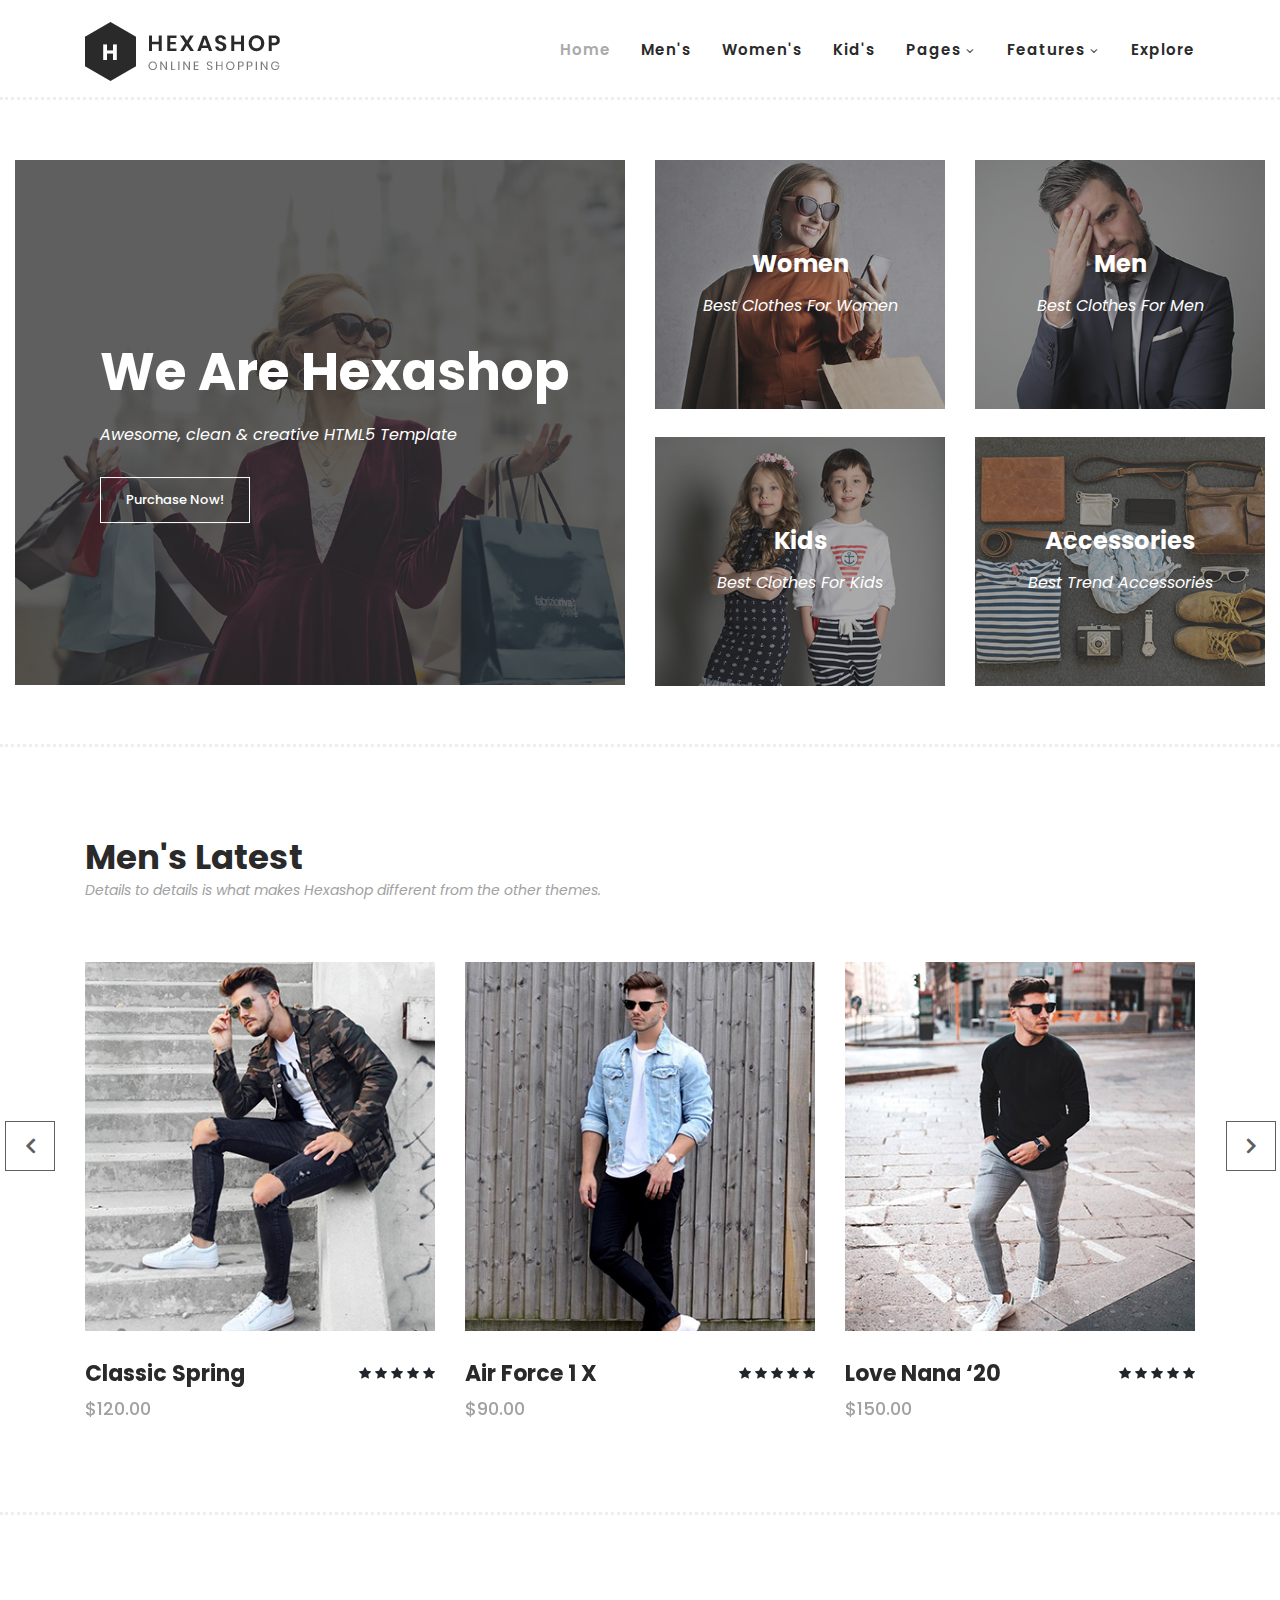
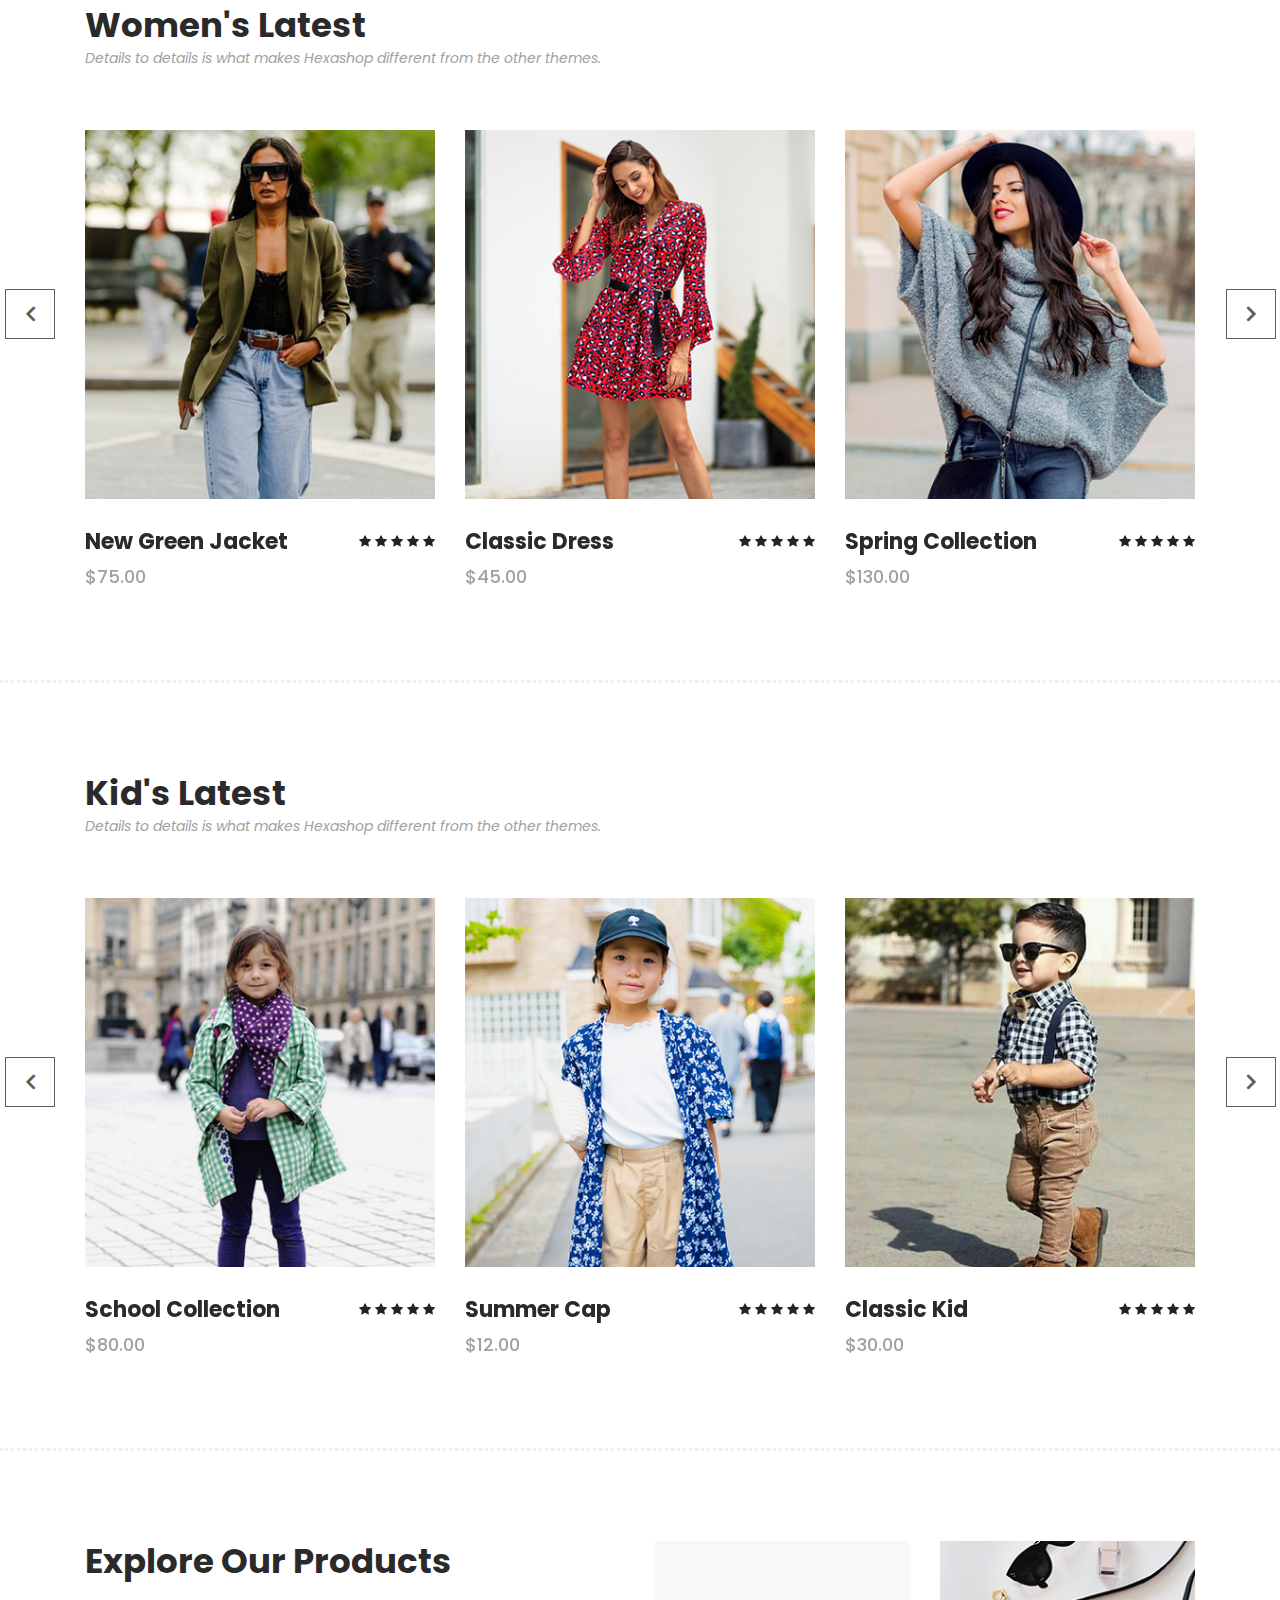
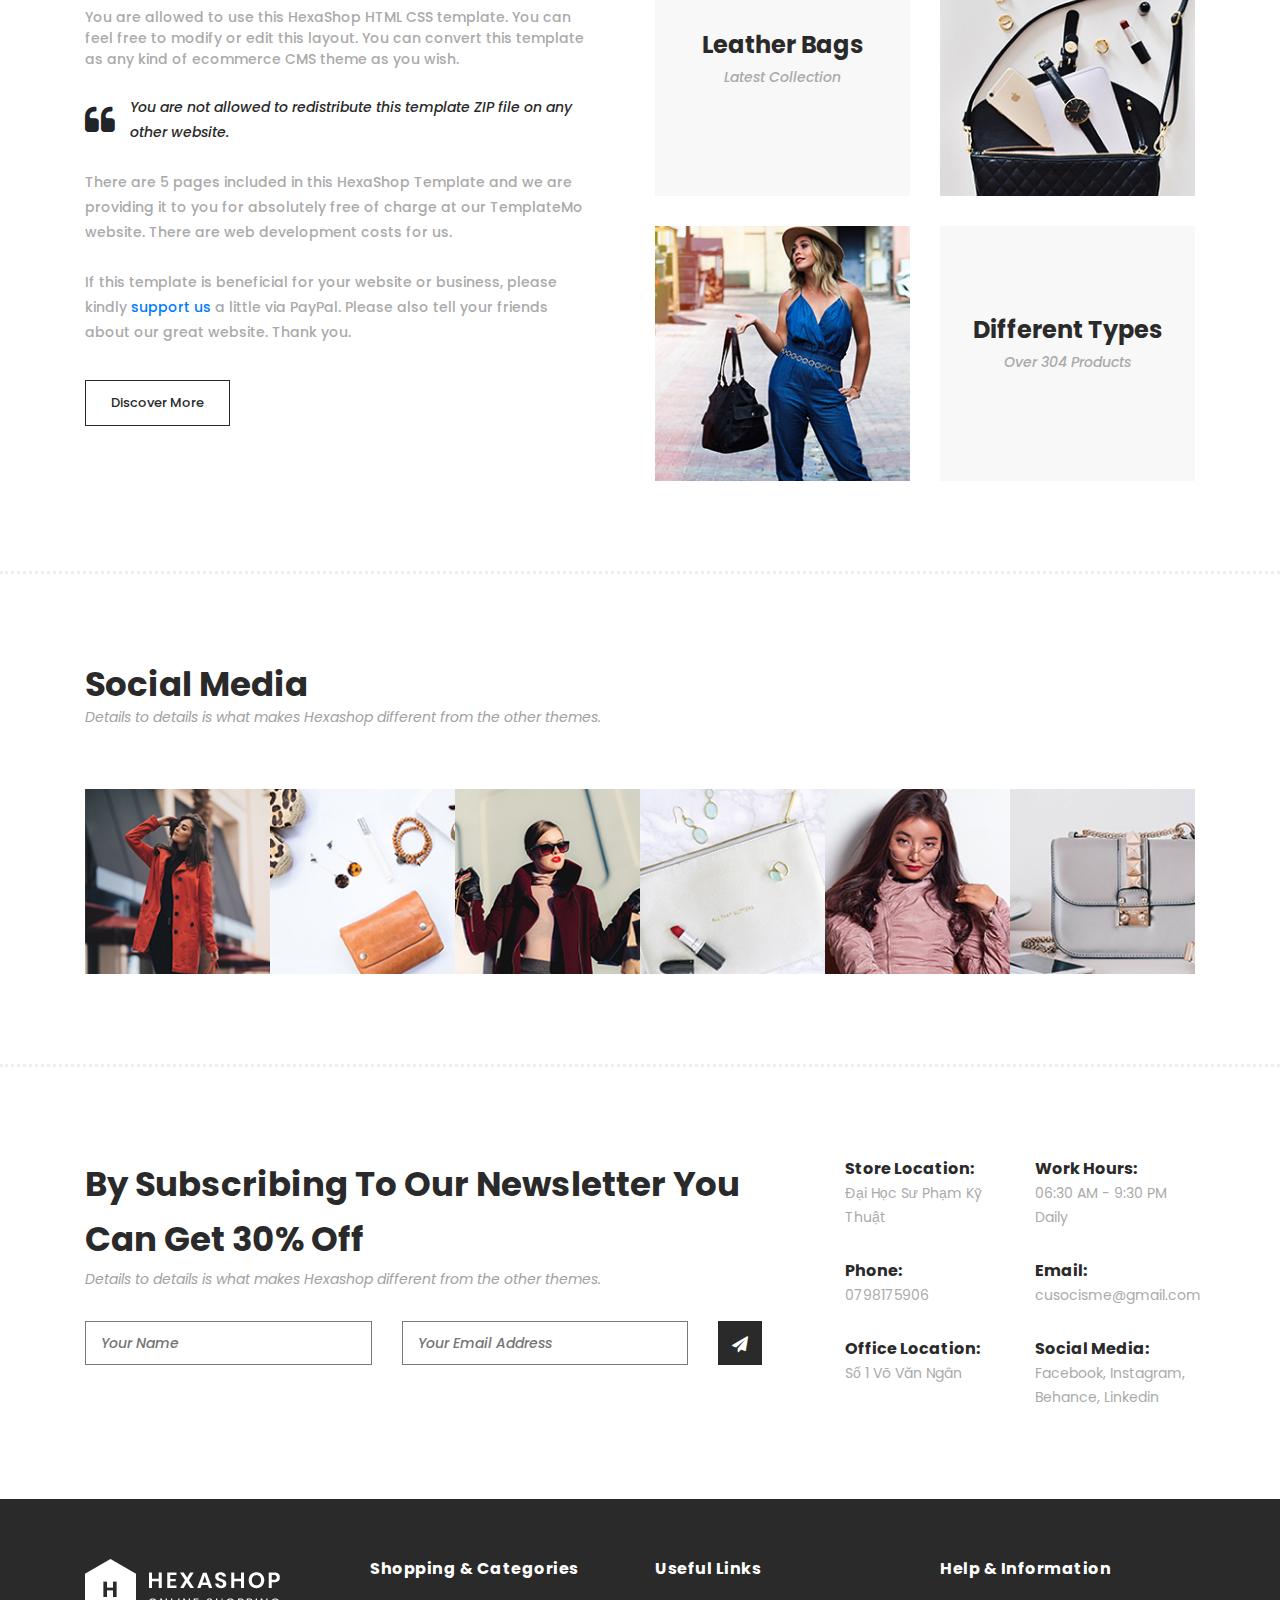
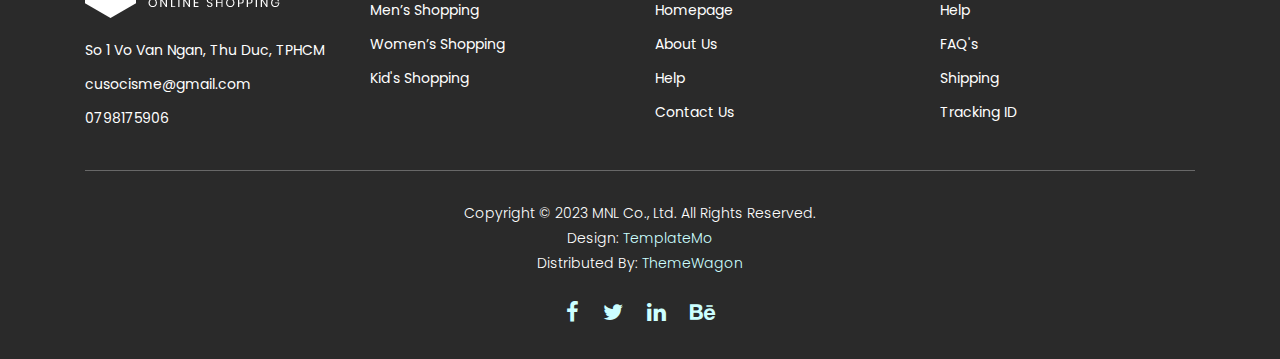
==== commit 778d0b2a: "hehe" ====
--- a/index.html
+++ b/index.html
@@ -1,6 +1,6 @@
 <!DOCTYPE html>
 <html lang="en">
-
+<!-- kusocisme -->
   <head>
 
     <meta charset="utf-8">
@@ -721,15 +721,15 @@
                     <div class="row">
                         <div class="col-6">
                             <ul>
-                                <li>Store Location:<br><span>Sunny Isles Beach, FL 33160, United States</span></li>
-                                <li>Phone:<br><span>010-020-0340</span></li>
-                                <li>Office Location:<br><span>North Miami Beach</span></li>
+                                <li>Store Location:<br><span>Đại Học Sư Phạm Kỹ Thuật</span></li>
+                                <li>Phone:<br><span>0798175906</span></li>
+                                <li>Office Location:<br><span>Số 1 Võ Văn Ngân</span></li>
                             </ul>
                         </div>
                         <div class="col-6">
                             <ul>
-                                <li>Work Hours:<br><span>07:30 AM - 9:30 PM Daily</span></li>
-                                <li>Email:<br><span>info@company.com</span></li>
+                                <li>Work Hours:<br><span>06:30 AM - 9:30 PM Daily</span></li>
+                                <li>Email:<br><span>cusocisme@gmail.com</span></li>
                                 <li>Social Media:<br><span><a href="#">Facebook</a>, <a href="#">Instagram</a>, <a href="#">Behance</a>, <a href="#">Linkedin</a></span></li>
                             </ul>
                         </div>
@@ -750,9 +750,9 @@
                             <img src="assets/images/white-logo.png" alt="hexashop ecommerce templatemo">
                         </div>
                         <ul>
-                            <li><a href="#">16501 Collins Ave, Sunny Isles Beach, FL 33160, United States</a></li>
-                            <li><a href="#">hexashop@company.com</a></li>
-                            <li><a href="#">010-020-0340</a></li>
+                            <li><a href="#">So 1 Vo Van Ngan, Thu Duc, TPHCM</a></li>
+                            <li><a href="#">cusocisme@gmail.com</a></li>
+                            <li><a href="#">0798175906</a></li>
                         </ul>
                     </div>
                 </div>
@@ -784,7 +784,7 @@
                 </div>
                 <div class="col-lg-12">
                     <div class="under-footer">
-                        <p>Copyright © 2022 HexaShop Co., Ltd. All Rights Reserved. 
+                        <p>Copyright © 2023 MNL Co., Ltd. All Rights Reserved. 
                         
                         <br>Design: <a href="https://templatemo.com" target="_parent" title="free css templates">TemplateMo</a>
 
